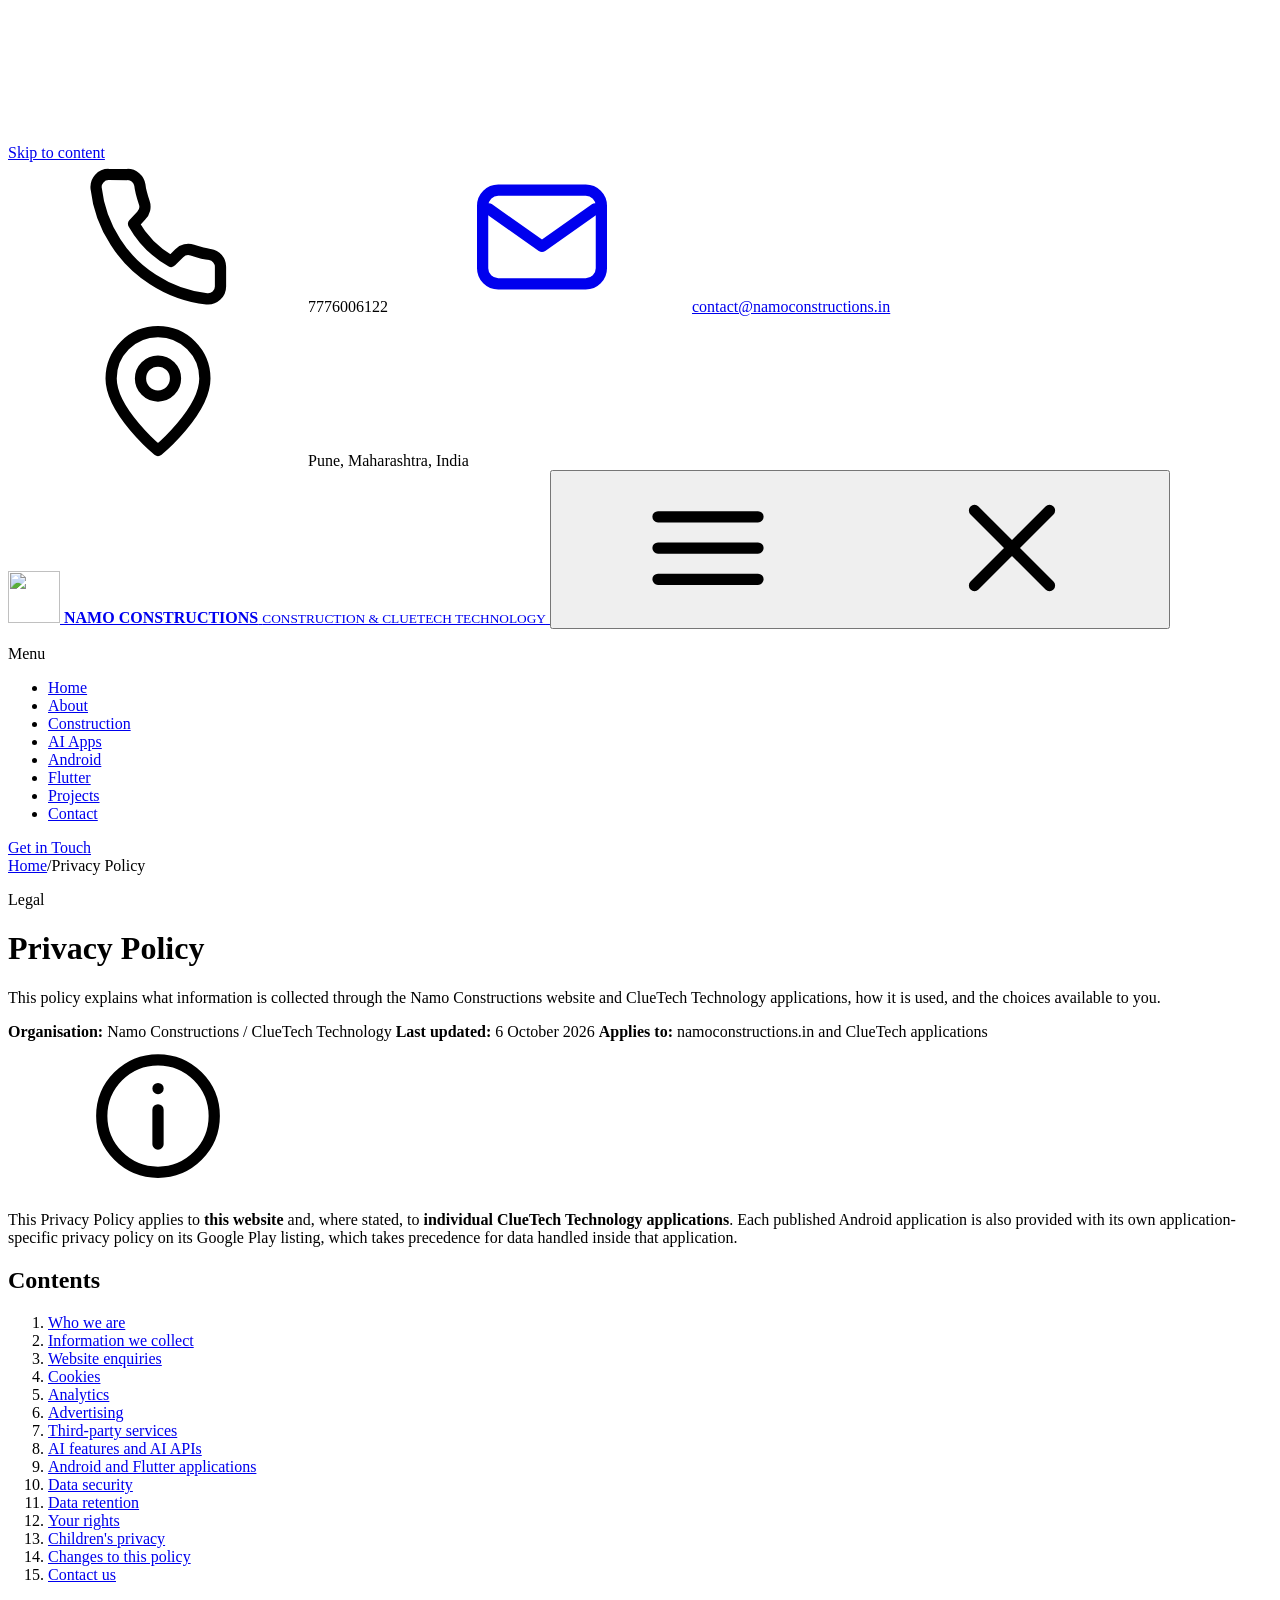
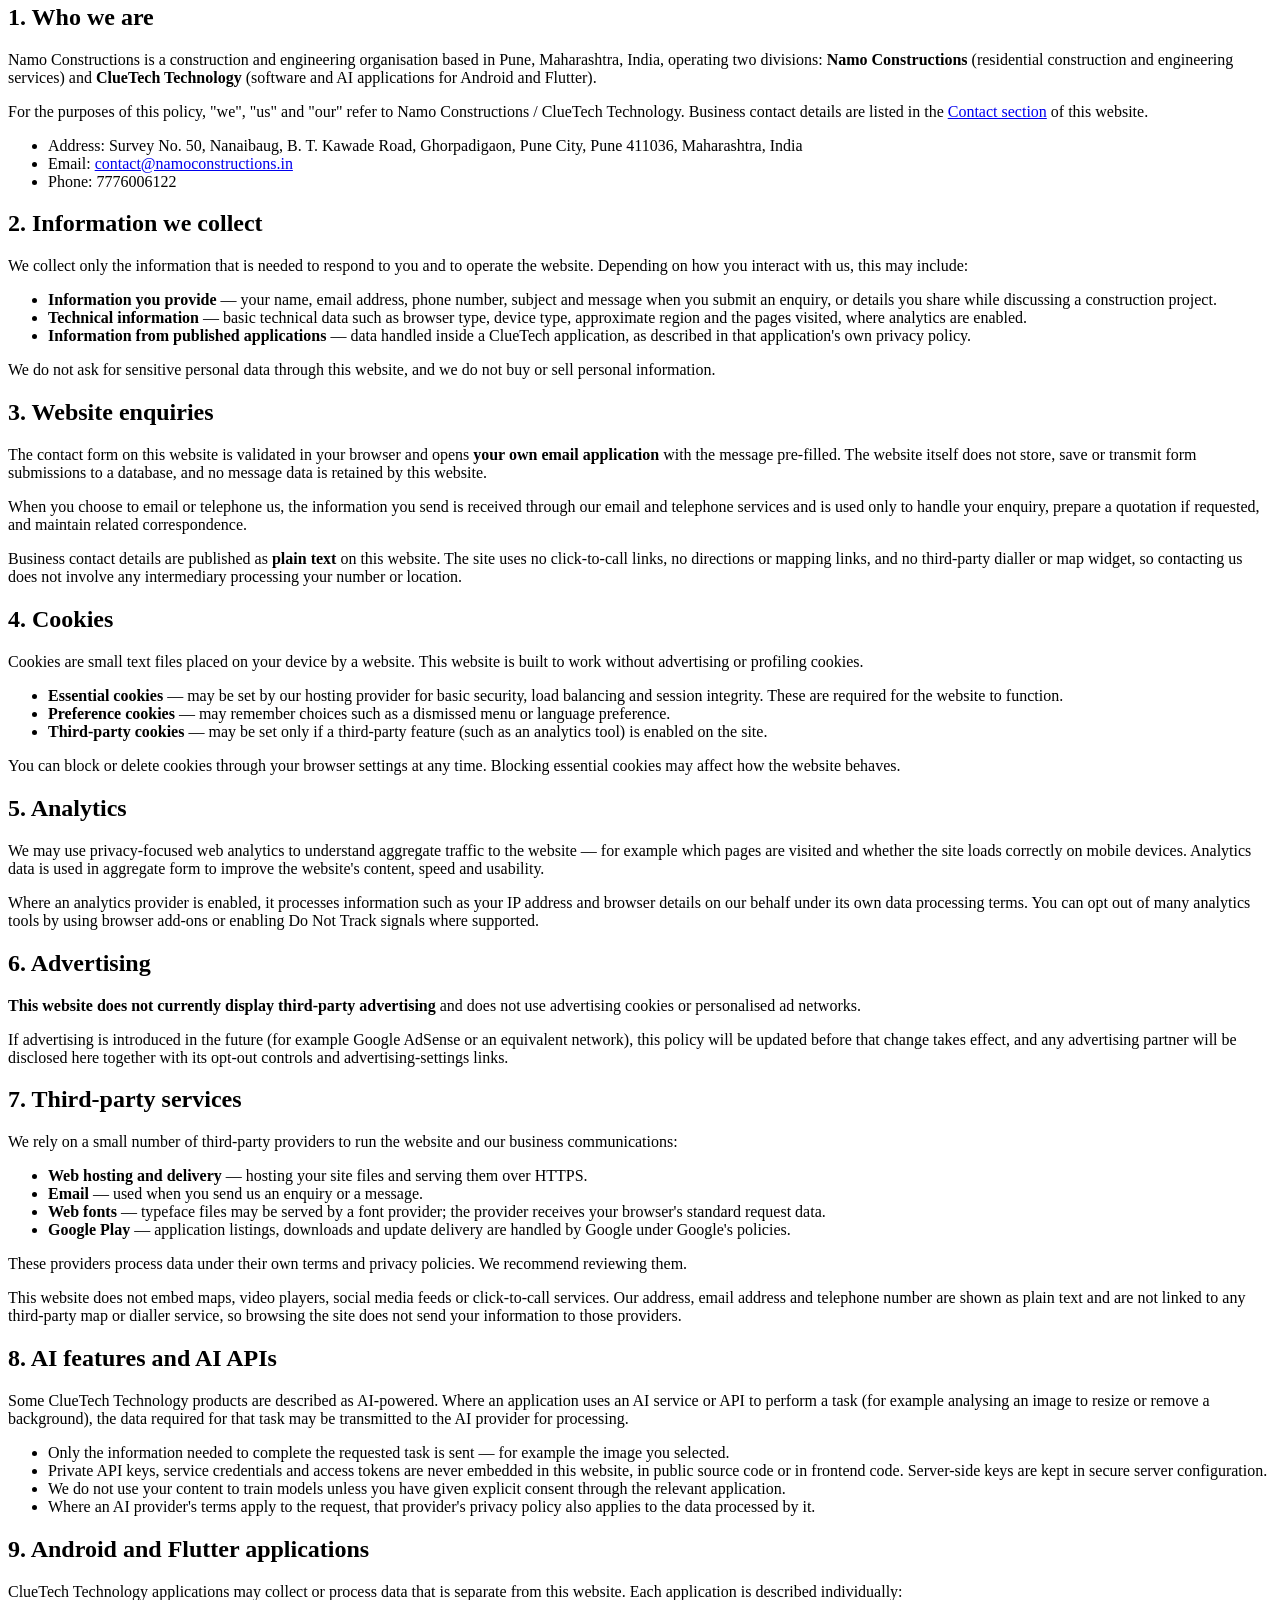
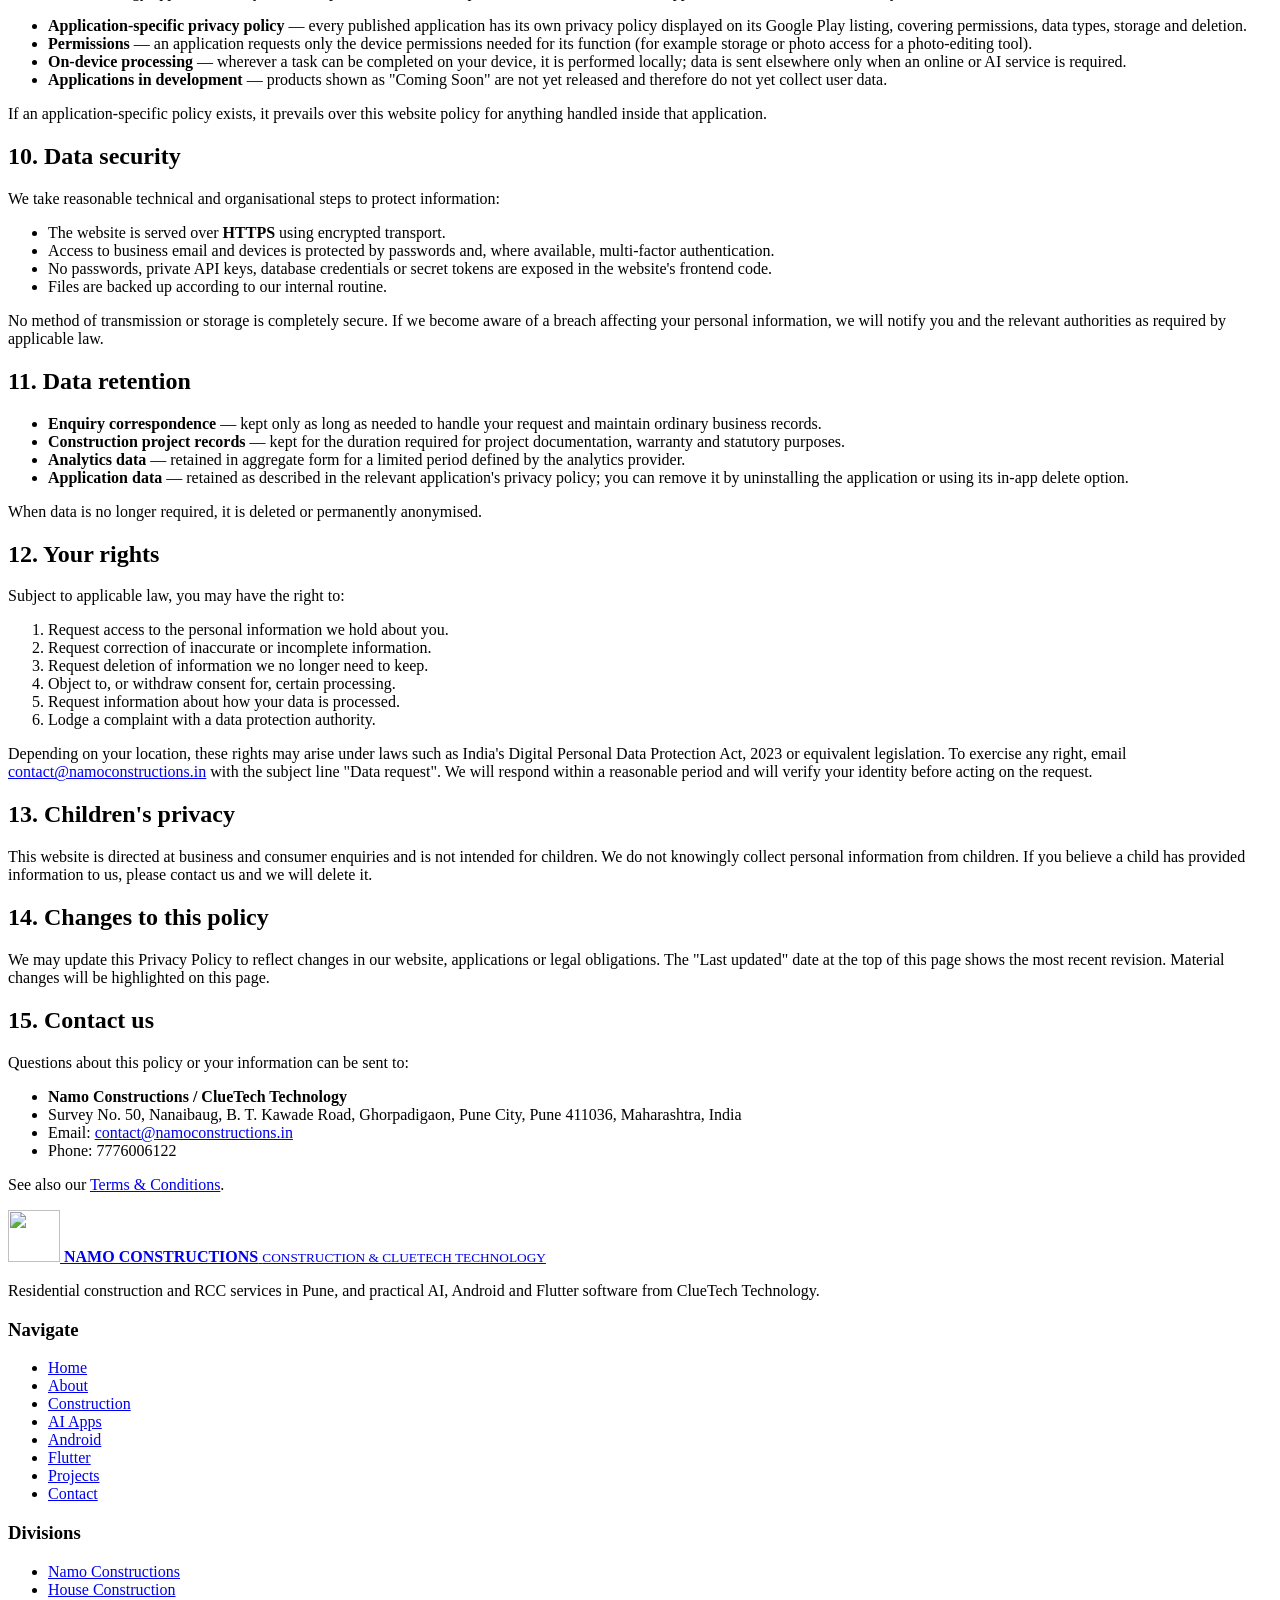
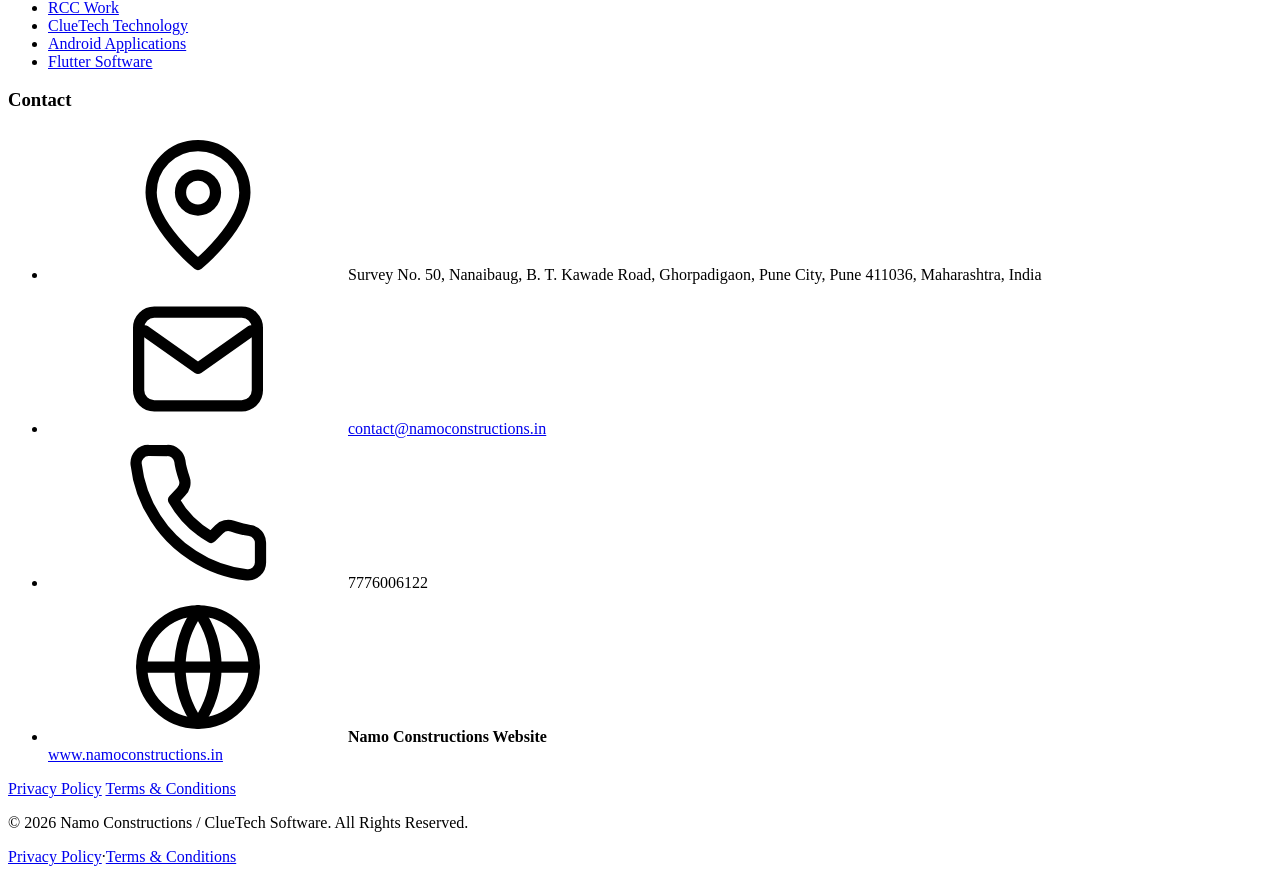
==== privacy.html @ c5b2255b "Add files via upload" ====
<!DOCTYPE html>
<html lang="en" class="no-js">
<head>
<meta charset="utf-8">
<meta name="viewport" content="width=device-width, initial-scale=1">

<!-- EDIT: replace the domain below with your live domain -->
<title>Privacy Policy | Namo Constructions &amp; ClueTech Technology</title>
<meta name="description" content="Privacy Policy for Namo Constructions and ClueTech Technology: how website enquiries, cookies, analytics, third party services, AI APIs and Android application data are handled.">
<meta name="robots" content="index, follow">
<meta name="theme-color" content="#0A1A33">
<link rel="canonical" href="https://www.namoconstructions.in/privacy.html">

<meta property="og:type" content="website">
<meta property="og:site_name" content="Namo Constructions">
<meta property="og:title" content="Privacy Policy | Namo Constructions">
<meta property="og:description" content="How Namo Constructions and ClueTech Technology handle website enquiries, cookies, analytics, third party services and application data.">
<meta property="og:url" content="https://www.namoconstructions.in/privacy.html">
<meta property="og:image" content="https://www.namoconstructions.in/assets/images/og-image.jpg">
<meta property="og:locale" content="en_IN">
<meta name="twitter:card" content="summary_large_image">

<link rel="icon" href="favicon.svg" type="image/svg+xml">
<link rel="alternate icon" href="favicon.ico" sizes="32x32">
<link rel="apple-touch-icon" href="assets/images/apple-touch-icon.png">
<link rel="preconnect" href="https://fonts.googleapis.com">
<link rel="preconnect" href="https://fonts.gstatic.com" crossorigin>
<link rel="stylesheet" href="https://fonts.googleapis.com/css2?family=Sora:wght@600;700&amp;family=Inter:wght@400;500;600;700&amp;display=swap">
<link rel="stylesheet" href="assets/css/style.css">
<script>document.documentElement.classList.remove('no-js');document.documentElement.classList.add('js');</script>
</head>

<body>
<a class="skip-link" href="#main">Skip to content</a>

<!-- icon sprite (must come before the header so every <use> reference resolves) -->
<svg class="sprite" aria-hidden="true" focusable="false" xmlns="http://www.w3.org/2000/svg">
  <symbol id="i-menu" viewBox="0 0 24 24" fill="none" stroke="currentColor" stroke-width="1.8" stroke-linecap="round"><path d="M4 7h16M4 12h16M4 17h16"/></symbol>
  <symbol id="i-x" viewBox="0 0 24 24" fill="none" stroke="currentColor" stroke-width="1.8" stroke-linecap="round"><path d="M6 6l12 12M18 6L6 18"/></symbol>
  <symbol id="i-phone" viewBox="0 0 24 24" fill="none" stroke="currentColor" stroke-width="1.8" stroke-linecap="round" stroke-linejoin="round"><path d="M22 16.9v3a2 2 0 0 1-2.2 2 19.8 19.8 0 0 1-8.6-3.1 19.5 19.5 0 0 1-6-6A19.8 19.8 0 0 1 2.1 4.2 2 2 0 0 1 4.1 2h3a2 2 0 0 1 2 1.7c.1 1 .4 1.9.7 2.8a2 2 0 0 1-.5 2.1L8.1 9.9a16 16 0 0 0 6 6l1.3-1.3a2 2 0 0 1 2.1-.5c.9.3 1.8.6 2.8.7a2 2 0 0 1 1.7 2z"/></symbol>
  <symbol id="i-mail" viewBox="0 0 24 24" fill="none" stroke="currentColor" stroke-width="1.8" stroke-linecap="round" stroke-linejoin="round"><rect x="2.5" y="4.5" width="19" height="15" rx="2.5"/><path d="M3.5 7.5l8.5 6 8.5-6"/></symbol>
  <symbol id="i-pin" viewBox="0 0 24 24" fill="none" stroke="currentColor" stroke-width="1.8" stroke-linecap="round" stroke-linejoin="round"><path d="M12 21.5s7.5-6.2 7.5-11.5a7.5 7.5 0 1 0-15 0c0 5.3 7.5 11.5 7.5 11.5z"/><circle cx="12" cy="10" r="2.8"/></symbol>
  <symbol id="i-building" viewBox="0 0 24 24" fill="none" stroke="currentColor" stroke-width="1.8" stroke-linecap="round" stroke-linejoin="round"><rect x="5" y="3" width="14" height="18" rx="2"/><path d="M9 7.5h2M13 7.5h2M9 11.5h2M13 11.5h2M9 15.5h2M13 15.5h2"/><path d="M10 21v-3.5h4V21"/></symbol>
  <symbol id="i-lock" viewBox="0 0 24 24" fill="none" stroke="currentColor" stroke-width="1.8" stroke-linecap="round" stroke-linejoin="round"><rect x="4.5" y="10" width="15" height="10.5" rx="2.5"/><path d="M8 10V7a4 4 0 0 1 8 0v3"/><path d="M12 14v3"/></symbol>
  <symbol id="i-info" viewBox="0 0 24 24" fill="none" stroke="currentColor" stroke-width="1.8" stroke-linecap="round" stroke-linejoin="round"><circle cx="12" cy="12" r="9"/><path d="M12 11v5.5M12 7.6h.01"/></symbol>
  <symbol id="i-file" viewBox="0 0 24 24" fill="none" stroke="currentColor" stroke-width="1.8" stroke-linecap="round" stroke-linejoin="round"><path d="M14 3H7.5A2.5 2.5 0 0 0 5 5.5v13A2.5 2.5 0 0 0 7.5 21h9a2.5 2.5 0 0 0 2.5-2.5V8l-5-5z"/><path d="M14 3v5h5"/></symbol>
  <symbol id="i-globe" viewBox="0 0 24 24" fill="none" stroke="currentColor" stroke-width="1.8" stroke-linecap="round" stroke-linejoin="round"><circle cx="12" cy="12" r="9"/><path d="M3 12h18"/><path d="M12 3a15.5 15.5 0 0 1 0 18M12 3a15.5 15.5 0 0 0 0 18"/></symbol>
</svg>

<!-- ===================== HEADER ===================== -->
<header class="site-header" id="siteHeader">
  <div class="topbar">
    <div class="container topbar__inner">
      <div class="topbar__group">
        <span class="topbar__item"><svg class="icon icon--xs" aria-hidden="true"><use href="#i-phone"></use></svg>7776006122</span>
        <a class="topbar__item topbar__item--mail" href="mailto:contact@namoconstructions.in"><svg class="icon icon--xs" aria-hidden="true"><use href="#i-mail"></use></svg>contact@namoconstructions.in</a>
      </div>
      <div class="topbar__group">
        <span class="topbar__item"><svg class="icon icon--xs" aria-hidden="true"><use href="#i-pin"></use></svg>Pune, Maharashtra, India</span>
      </div>
    </div>
  </div>

  <div class="navbar">
    <div class="container navbar__inner">
      <a class="brand" href="index.html" aria-label="Namo Constructions — home">
        <img class="brand__mark" src="assets/images/logo.png" alt="" width="52" height="52" decoding="async">
        <span class="brand__text">
          <strong>NAMO CONSTRUCTIONS</strong>
          <small>CONSTRUCTION &amp; CLUETECH TECHNOLOGY</small>
        </span>
      </a>

      <button class="nav-toggle" id="navToggle" type="button" aria-expanded="false" aria-controls="primaryNav" aria-label="Open navigation menu">
        <svg class="icon nav-toggle__open" aria-hidden="true"><use href="#i-menu"></use></svg>
        <svg class="icon nav-toggle__close" aria-hidden="true"><use href="#i-x"></use></svg>
      </button>

      <nav class="nav" id="primaryNav" aria-label="Primary navigation">
        <p class="nav__heading">Menu</p>
        <ul class="nav__list">
          <li><a class="nav__link" href="index.html#home">Home</a></li>
          <li><a class="nav__link" href="index.html#about">About</a></li>
          <li><a class="nav__link" href="index.html#construction">Construction</a></li>
          <li><a class="nav__link" href="index.html#ai-apps">AI Apps</a></li>
          <li><a class="nav__link" href="index.html#android">Android</a></li>
          <li><a class="nav__link" href="index.html#flutter">Flutter</a></li>
          <li><a class="nav__link" href="index.html#projects">Projects</a></li>
          <li><a class="nav__link" href="index.html#contact">Contact</a></li>
        </ul>
        <a class="btn btn--primary btn--sm nav__cta" href="index.html#contact">Get in Touch</a>
      </nav>
    </div>
  </div>
</header>
<div class="nav-overlay" id="navOverlay" aria-hidden="true"></div>

<main id="main">
  <div class="page-hero">
    <div class="container">
      <nav class="breadcrumb" aria-label="Breadcrumb">
        <a href="index.html">Home</a><span aria-hidden="true">/</span><span>Privacy Policy</span>
      </nav>
      <p class="eyebrow">Legal</p>
      <h1>Privacy Policy</h1>
      <p>This policy explains what information is collected through the Namo Constructions website and ClueTech Technology applications, how it is used, and the choices available to you.</p>
    </div>
  </div>

  <article class="doc">
    <div class="container doc__inner">
      <div class="doc__meta">
        <span><strong>Organisation:</strong> Namo Constructions / ClueTech Technology</span>
        <span><strong>Last updated:</strong> 6 October 2026</span>
        <span><strong>Applies to:</strong> namoconstructions.in and ClueTech applications</span>
      </div>

      <div class="doc__callout">
        <svg class="icon" aria-hidden="true"><use href="#i-info"></use></svg>
        <p>This Privacy Policy applies to <strong>this website</strong> and, where stated, to <strong>individual ClueTech Technology applications</strong>. Each published Android application is also provided with its own application-specific privacy policy on its Google Play listing, which takes precedence for data handled inside that application.</p>
      </div>

      <nav class="doc__toc" aria-label="Contents">
        <h2>Contents</h2>
        <ol>
          <li><a href="#who">Who we are</a></li>
          <li><a href="#collect">Information we collect</a></li>
          <li><a href="#enquiries">Website enquiries</a></li>
          <li><a href="#cookies">Cookies</a></li>
          <li><a href="#analytics">Analytics</a></li>
          <li><a href="#advertising">Advertising</a></li>
          <li><a href="#third-party">Third-party services</a></li>
          <li><a href="#ai">AI features and AI APIs</a></li>
          <li><a href="#apps">Android and Flutter applications</a></li>
          <li><a href="#security">Data security</a></li>
          <li><a href="#retention">Data retention</a></li>
          <li><a href="#rights">Your rights</a></li>
          <li><a href="#children">Children's privacy</a></li>
          <li><a href="#changes">Changes to this policy</a></li>
          <li><a href="#contact-us">Contact us</a></li>
        </ol>
      </nav>

      <h2 id="who">1. Who we are</h2>
      <p>Namo Constructions is a construction and engineering organisation based in Pune, Maharashtra, India, operating two divisions: <strong>Namo Constructions</strong> (residential construction and engineering services) and <strong>ClueTech Technology</strong> (software and AI applications for Android and Flutter).</p>
      <p>For the purposes of this policy, "we", "us" and "our" refer to Namo Constructions / ClueTech Technology. Business contact details are listed in the <a href="index.html#contact">Contact section</a> of this website.</p>
      <ul>
        <li>Address: Survey No. 50, Nanaibaug, B. T. Kawade Road, Ghorpadigaon, Pune City, Pune 411036, Maharashtra, India</li>
        <li>Email: <a href="mailto:contact@namoconstructions.in">contact@namoconstructions.in</a></li>
        <li>Phone: 7776006122</li>
      </ul>

      <h2 id="collect">2. Information we collect</h2>
      <p>We collect only the information that is needed to respond to you and to operate the website. Depending on how you interact with us, this may include:</p>
      <ul>
        <li><strong>Information you provide</strong> — your name, email address, phone number, subject and message when you submit an enquiry, or details you share while discussing a construction project.</li>
        <li><strong>Technical information</strong> — basic technical data such as browser type, device type, approximate region and the pages visited, where analytics are enabled.</li>
        <li><strong>Information from published applications</strong> — data handled inside a ClueTech application, as described in that application's own privacy policy.</li>
      </ul>
      <p>We do not ask for sensitive personal data through this website, and we do not buy or sell personal information.</p>

      <h2 id="enquiries">3. Website enquiries</h2>
      <p>The contact form on this website is validated in your browser and opens <strong>your own email application</strong> with the message pre-filled. The website itself does not store, save or transmit form submissions to a database, and no message data is retained by this website.</p>
      <p>When you choose to email or telephone us, the information you send is received through our email and telephone services and is used only to handle your enquiry, prepare a quotation if requested, and maintain related correspondence.</p>
      <p>Business contact details are published as <strong>plain text</strong> on this website. The site uses no click-to-call links, no directions or mapping links, and no third-party dialler or map widget, so contacting us does not involve any intermediary processing your number or location.</p>

      <h2 id="cookies">4. Cookies</h2>
      <p>Cookies are small text files placed on your device by a website. This website is built to work without advertising or profiling cookies.</p>
      <ul>
        <li><strong>Essential cookies</strong> — may be set by our hosting provider for basic security, load balancing and session integrity. These are required for the website to function.</li>
        <li><strong>Preference cookies</strong> — may remember choices such as a dismissed menu or language preference.</li>
        <li><strong>Third-party cookies</strong> — may be set only if a third-party feature (such as an analytics tool) is enabled on the site.</li>
      </ul>
      <p>You can block or delete cookies through your browser settings at any time. Blocking essential cookies may affect how the website behaves.</p>

      <h2 id="analytics">5. Analytics</h2>
      <p>We may use privacy-focused web analytics to understand aggregate traffic to the website — for example which pages are visited and whether the site loads correctly on mobile devices. Analytics data is used in aggregate form to improve the website's content, speed and usability.</p>
      <p>Where an analytics provider is enabled, it processes information such as your IP address and browser details on our behalf under its own data processing terms. You can opt out of many analytics tools by using browser add-ons or enabling Do Not Track signals where supported.</p>

      <h2 id="advertising">6. Advertising</h2>
      <p><strong>This website does not currently display third-party advertising</strong> and does not use advertising cookies or personalised ad networks.</p>
      <p>If advertising is introduced in the future (for example Google AdSense or an equivalent network), this policy will be updated before that change takes effect, and any advertising partner will be disclosed here together with its opt-out controls and advertising-settings links.</p>

      <h2 id="third-party">7. Third-party services</h2>
      <p>We rely on a small number of third-party providers to run the website and our business communications:</p>
      <ul>
        <li><strong>Web hosting and delivery</strong> — hosting your site files and serving them over HTTPS.</li>
        <li><strong>Email</strong> — used when you send us an enquiry or a message.</li>
        <li><strong>Web fonts</strong> — typeface files may be served by a font provider; the provider receives your browser's standard request data.</li>
        <li><strong>Google Play</strong> — application listings, downloads and update delivery are handled by Google under Google's policies.</li>
      </ul>
      <p>These providers process data under their own terms and privacy policies. We recommend reviewing them.</p>
      <p>This website does not embed maps, video players, social media feeds or click-to-call services. Our address, email address and telephone number are shown as plain text and are not linked to any third-party map or dialler service, so browsing the site does not send your information to those providers.</p>

      <h2 id="ai">8. AI features and AI APIs</h2>
      <p>Some ClueTech Technology products are described as AI-powered. Where an application uses an AI service or API to perform a task (for example analysing an image to resize or remove a background), the data required for that task may be transmitted to the AI provider for processing.</p>
      <ul>
        <li>Only the information needed to complete the requested task is sent — for example the image you selected.</li>
        <li>Private API keys, service credentials and access tokens are never embedded in this website, in public source code or in frontend code. Server-side keys are kept in secure server configuration.</li>
        <li>We do not use your content to train models unless you have given explicit consent through the relevant application.</li>
        <li>Where an AI provider's terms apply to the request, that provider's privacy policy also applies to the data processed by it.</li>
      </ul>

      <h2 id="apps">9. Android and Flutter applications</h2>
      <p>ClueTech Technology applications may collect or process data that is separate from this website. Each application is described individually:</p>
      <ul>
        <li><strong>Application-specific privacy policy</strong> — every published application has its own privacy policy displayed on its Google Play listing, covering permissions, data types, storage and deletion.</li>
        <li><strong>Permissions</strong> — an application requests only the device permissions needed for its function (for example storage or photo access for a photo-editing tool).</li>
        <li><strong>On-device processing</strong> — wherever a task can be completed on your device, it is performed locally; data is sent elsewhere only when an online or AI service is required.</li>
        <li><strong>Applications in development</strong> — products shown as "Coming Soon" are not yet released and therefore do not yet collect user data.</li>
      </ul>
      <p>If an application-specific policy exists, it prevails over this website policy for anything handled inside that application.</p>

      <h2 id="security">10. Data security</h2>
      <p>We take reasonable technical and organisational steps to protect information:</p>
      <ul>
        <li>The website is served over <strong>HTTPS</strong> using encrypted transport.</li>
        <li>Access to business email and devices is protected by passwords and, where available, multi-factor authentication.</li>
        <li>No passwords, private API keys, database credentials or secret tokens are exposed in the website's frontend code.</li>
        <li>Files are backed up according to our internal routine.</li>
      </ul>
      <p>No method of transmission or storage is completely secure. If we become aware of a breach affecting your personal information, we will notify you and the relevant authorities as required by applicable law.</p>

      <h2 id="retention">11. Data retention</h2>
      <ul>
        <li><strong>Enquiry correspondence</strong> — kept only as long as needed to handle your request and maintain ordinary business records.</li>
        <li><strong>Construction project records</strong> — kept for the duration required for project documentation, warranty and statutory purposes.</li>
        <li><strong>Analytics data</strong> — retained in aggregate form for a limited period defined by the analytics provider.</li>
        <li><strong>Application data</strong> — retained as described in the relevant application's privacy policy; you can remove it by uninstalling the application or using its in-app delete option.</li>
      </ul>
      <p>When data is no longer required, it is deleted or permanently anonymised.</p>

      <h2 id="rights">12. Your rights</h2>
      <p>Subject to applicable law, you may have the right to:</p>
      <ol>
        <li>Request access to the personal information we hold about you.</li>
        <li>Request correction of inaccurate or incomplete information.</li>
        <li>Request deletion of information we no longer need to keep.</li>
        <li>Object to, or withdraw consent for, certain processing.</li>
        <li>Request information about how your data is processed.</li>
        <li>Lodge a complaint with a data protection authority.</li>
      </ol>
      <p>Depending on your location, these rights may arise under laws such as India's Digital Personal Data Protection Act, 2023 or equivalent legislation. To exercise any right, email <a href="mailto:contact@namoconstructions.in">contact@namoconstructions.in</a> with the subject line "Data request". We will respond within a reasonable period and will verify your identity before acting on the request.</p>

      <h2 id="children">13. Children's privacy</h2>
      <p>This website is directed at business and consumer enquiries and is not intended for children. We do not knowingly collect personal information from children. If you believe a child has provided information to us, please contact us and we will delete it.</p>

      <h2 id="changes">14. Changes to this policy</h2>
      <p>We may update this Privacy Policy to reflect changes in our website, applications or legal obligations. The "Last updated" date at the top of this page shows the most recent revision. Material changes will be highlighted on this page.</p>

      <h2 id="contact-us">15. Contact us</h2>
      <p>Questions about this policy or your information can be sent to:</p>
      <ul>
        <li><strong>Namo Constructions / ClueTech Technology</strong></li>
        <li>Survey No. 50, Nanaibaug, B. T. Kawade Road, Ghorpadigaon, Pune City, Pune 411036, Maharashtra, India</li>
        <li>Email: <a href="mailto:contact@namoconstructions.in">contact@namoconstructions.in</a></li>
        <li>Phone: 7776006122</li>
      </ul>
      <p>See also our <a href="terms.html">Terms &amp; Conditions</a>.</p>
    </div>
  </article>
</main>

<!-- ===================== FOOTER ===================== -->
<footer class="site-footer">
  <div class="container footer-grid">
    <div class="footer-col footer-col--brand">
      <a class="brand brand--footer" href="index.html">
        <img class="brand__mark" src="assets/images/logo.png" alt="" width="52" height="52" decoding="async">
        <span class="brand__text">
          <strong>NAMO CONSTRUCTIONS</strong>
          <small>CONSTRUCTION &amp; CLUETECH TECHNOLOGY</small>
        </span>
      </a>
      <p>Residential construction and RCC services in Pune, and practical AI, Android and Flutter software from ClueTech Technology.</p>
    </div>

    <div class="footer-col">
      <h3>Navigate</h3>
      <ul class="footer-links">
        <li><a href="index.html#home">Home</a></li>
        <li><a href="index.html#about">About</a></li>
        <li><a href="index.html#construction">Construction</a></li>
        <li><a href="index.html#ai-apps">AI Apps</a></li>
        <li><a href="index.html#android">Android</a></li>
        <li><a href="index.html#flutter">Flutter</a></li>
        <li><a href="index.html#projects">Projects</a></li>
        <li><a href="index.html#contact">Contact</a></li>
      </ul>
    </div>

    <div class="footer-col">
      <h3>Divisions</h3>
      <ul class="footer-links">
        <li><a href="index.html#construction">Namo Constructions</a></li>
        <li><a href="index.html#construction">House Construction</a></li>
        <li><a href="index.html#construction">RCC Work</a></li>
        <li><a href="index.html#ai-apps">ClueTech Technology</a></li>
        <li><a href="index.html#android">Android Applications</a></li>
        <li><a href="index.html#flutter">Flutter Software</a></li>
      </ul>
    </div>

    <div class="footer-col">
      <h3>Contact</h3>
      <ul class="footer-contact">
        <li><svg class="icon icon--xs" aria-hidden="true"><use href="#i-pin"></use></svg><span>Survey No. 50, Nanaibaug, B. T. Kawade Road, Ghorpadigaon, Pune City, Pune 411036, Maharashtra, India</span></li>
        <li><svg class="icon icon--xs" aria-hidden="true"><use href="#i-mail"></use></svg><a href="mailto:contact@namoconstructions.in">contact@namoconstructions.in</a></li>
        <li><svg class="icon icon--xs" aria-hidden="true"><use href="#i-phone"></use></svg>7776006122</li>
        <li><svg class="icon icon--xs" aria-hidden="true"><use href="#i-globe"></use></svg><span><strong>Namo Constructions Website</strong><br><a href="https://www.namoconstructions.in/">www.namoconstructions.in</a></span></li>
      </ul>
      <div class="footer-legal">
        <a href="privacy.html">Privacy Policy</a>
        <a href="terms.html">Terms &amp; Conditions</a>
      </div>
    </div>
  </div>

  <div class="footer-bottom">
    <div class="container footer-bottom__inner">
      <p>© <span id="year">2026</span> Namo Constructions / ClueTech Software. All Rights Reserved.</p>
      <p class="footer-bottom__links"><a href="privacy.html">Privacy Policy</a><span aria-hidden="true">·</span><a href="terms.html">Terms &amp; Conditions</a></p>
    </div>
  </div>
</footer>

<script src="assets/js/main.js" defer></script>
</body>
</html>
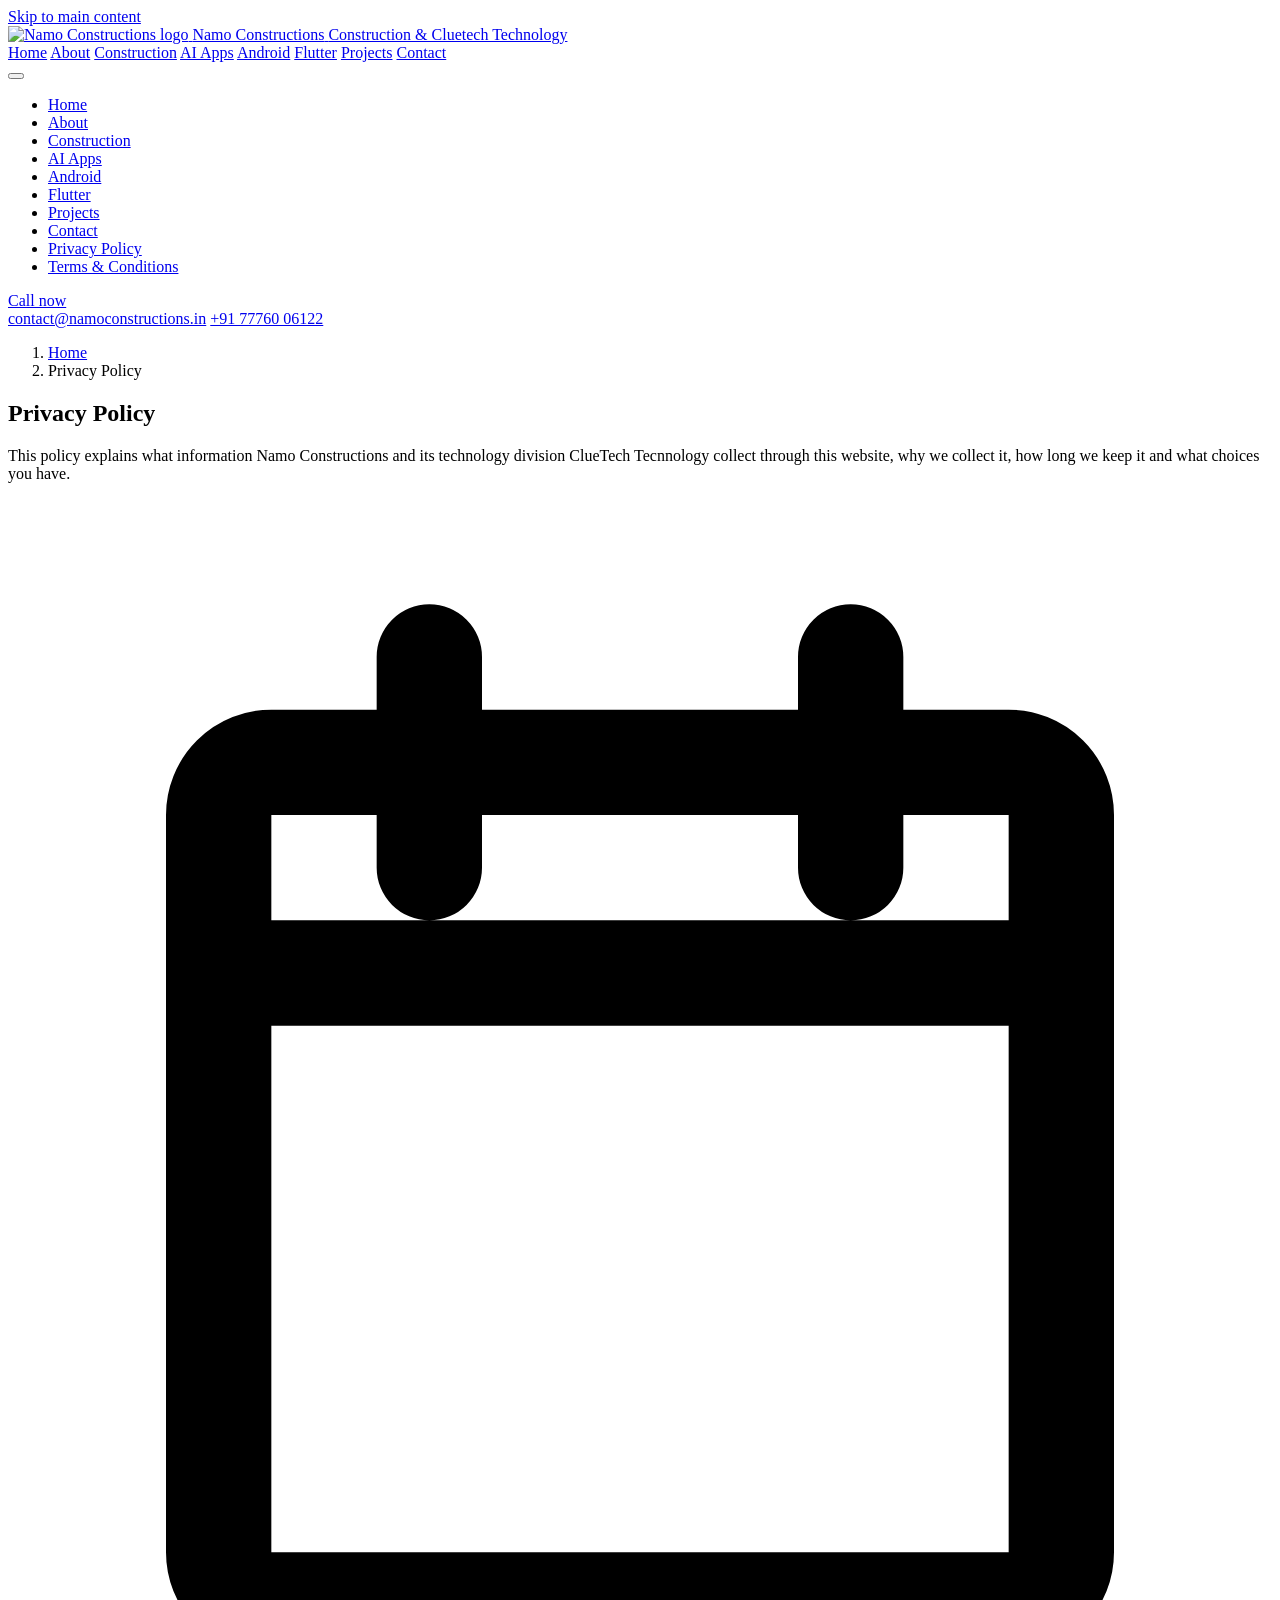
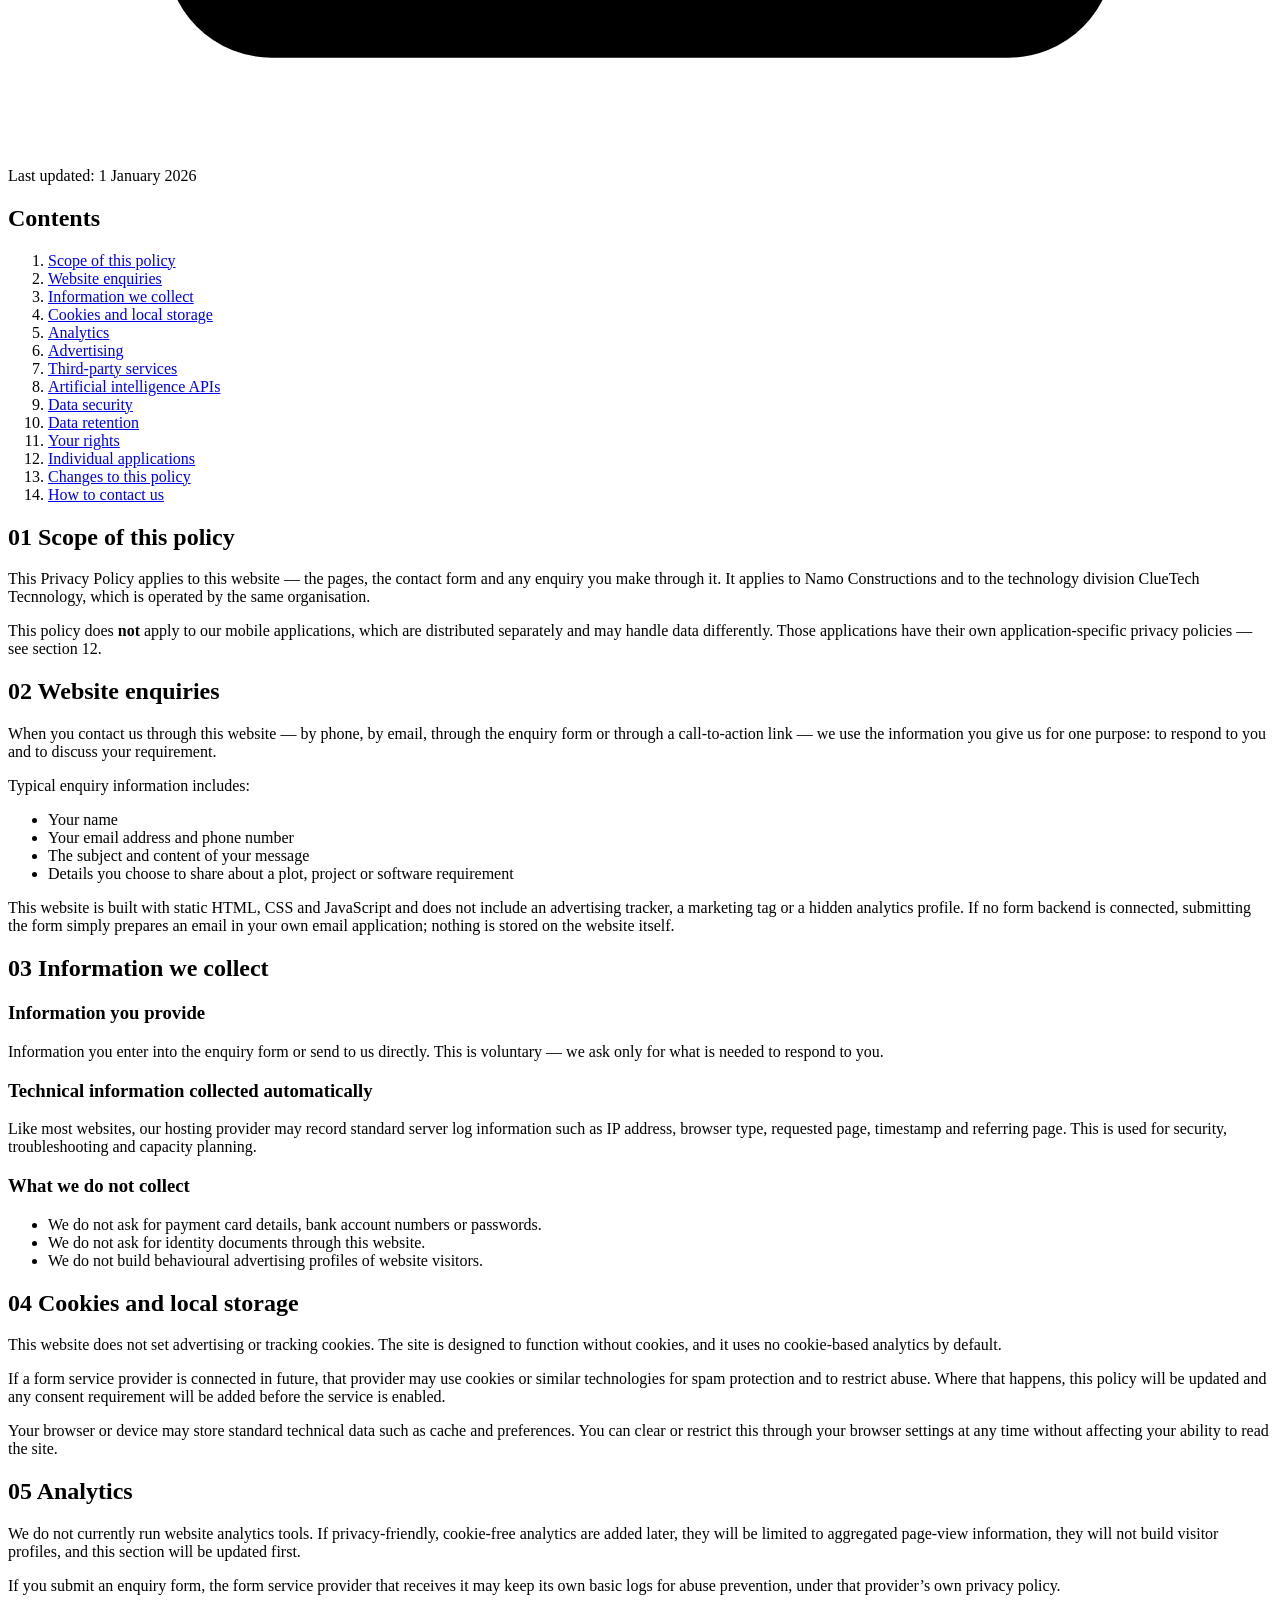
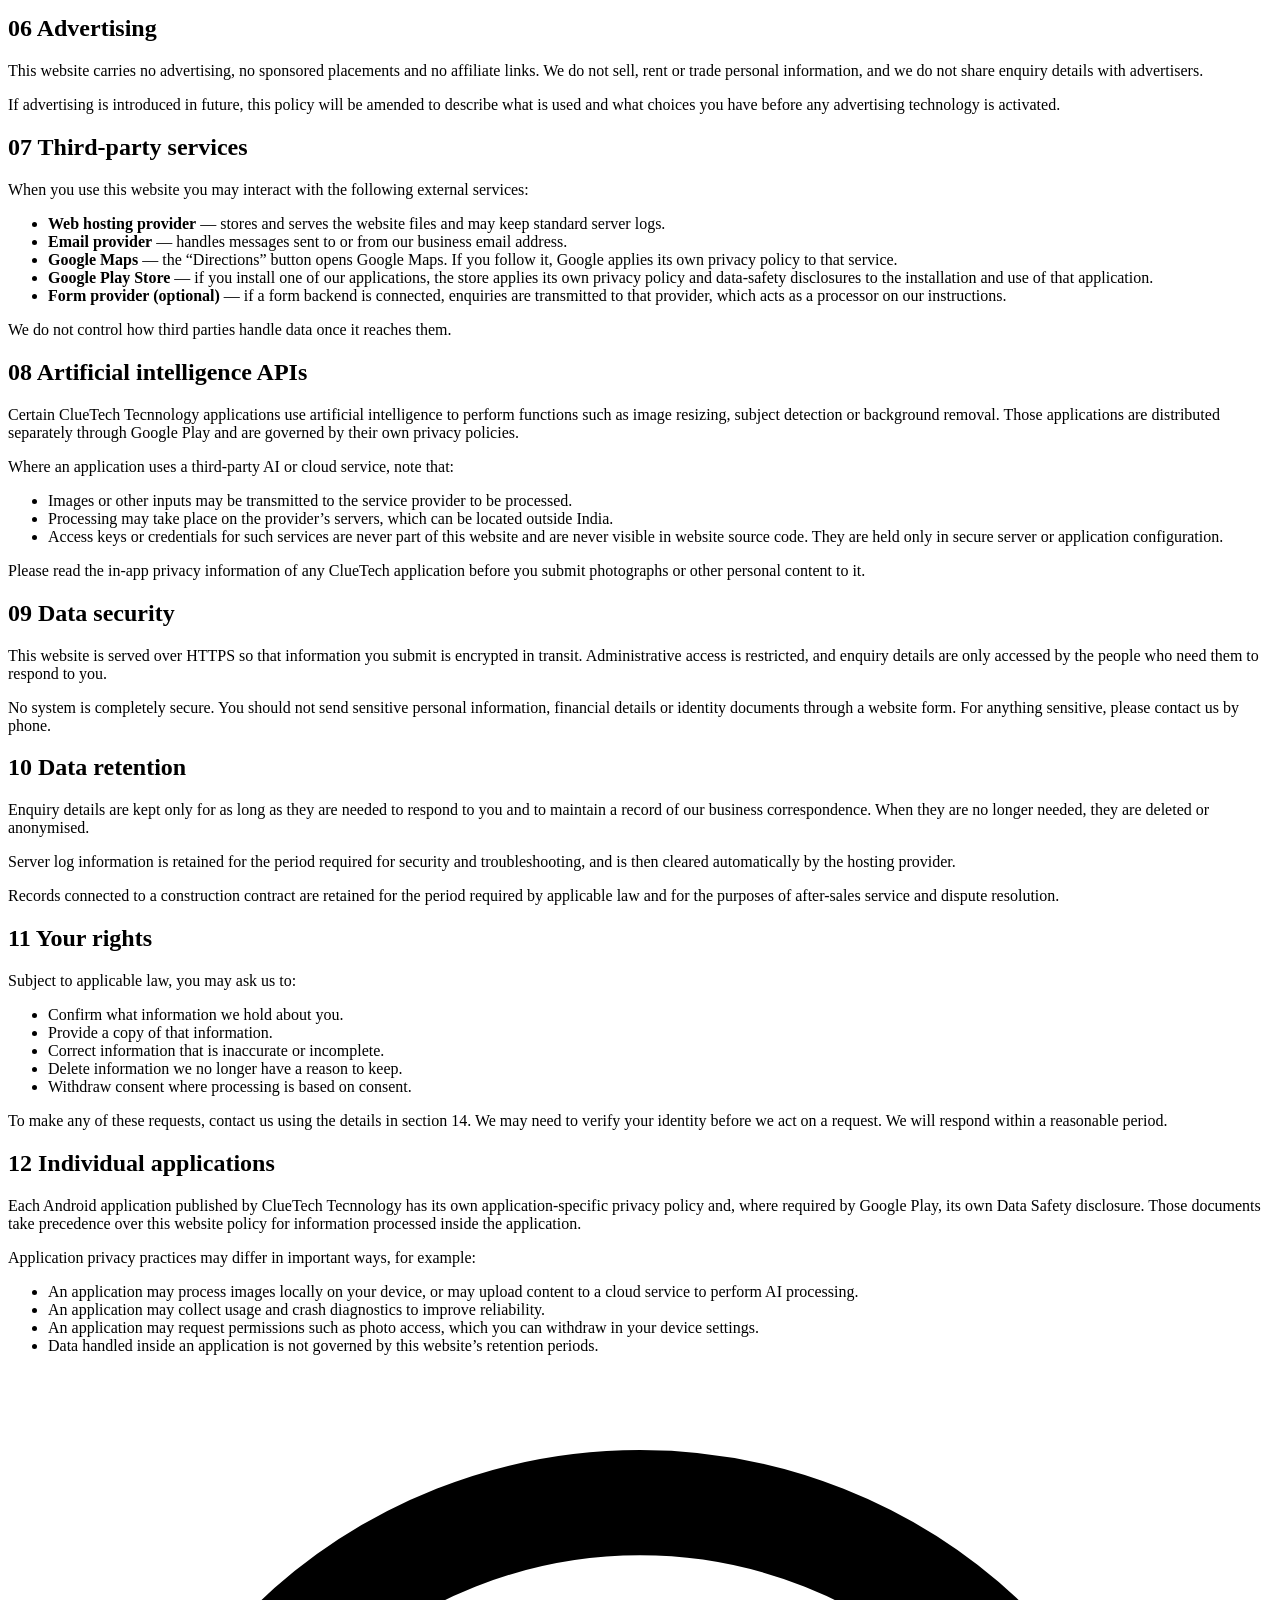
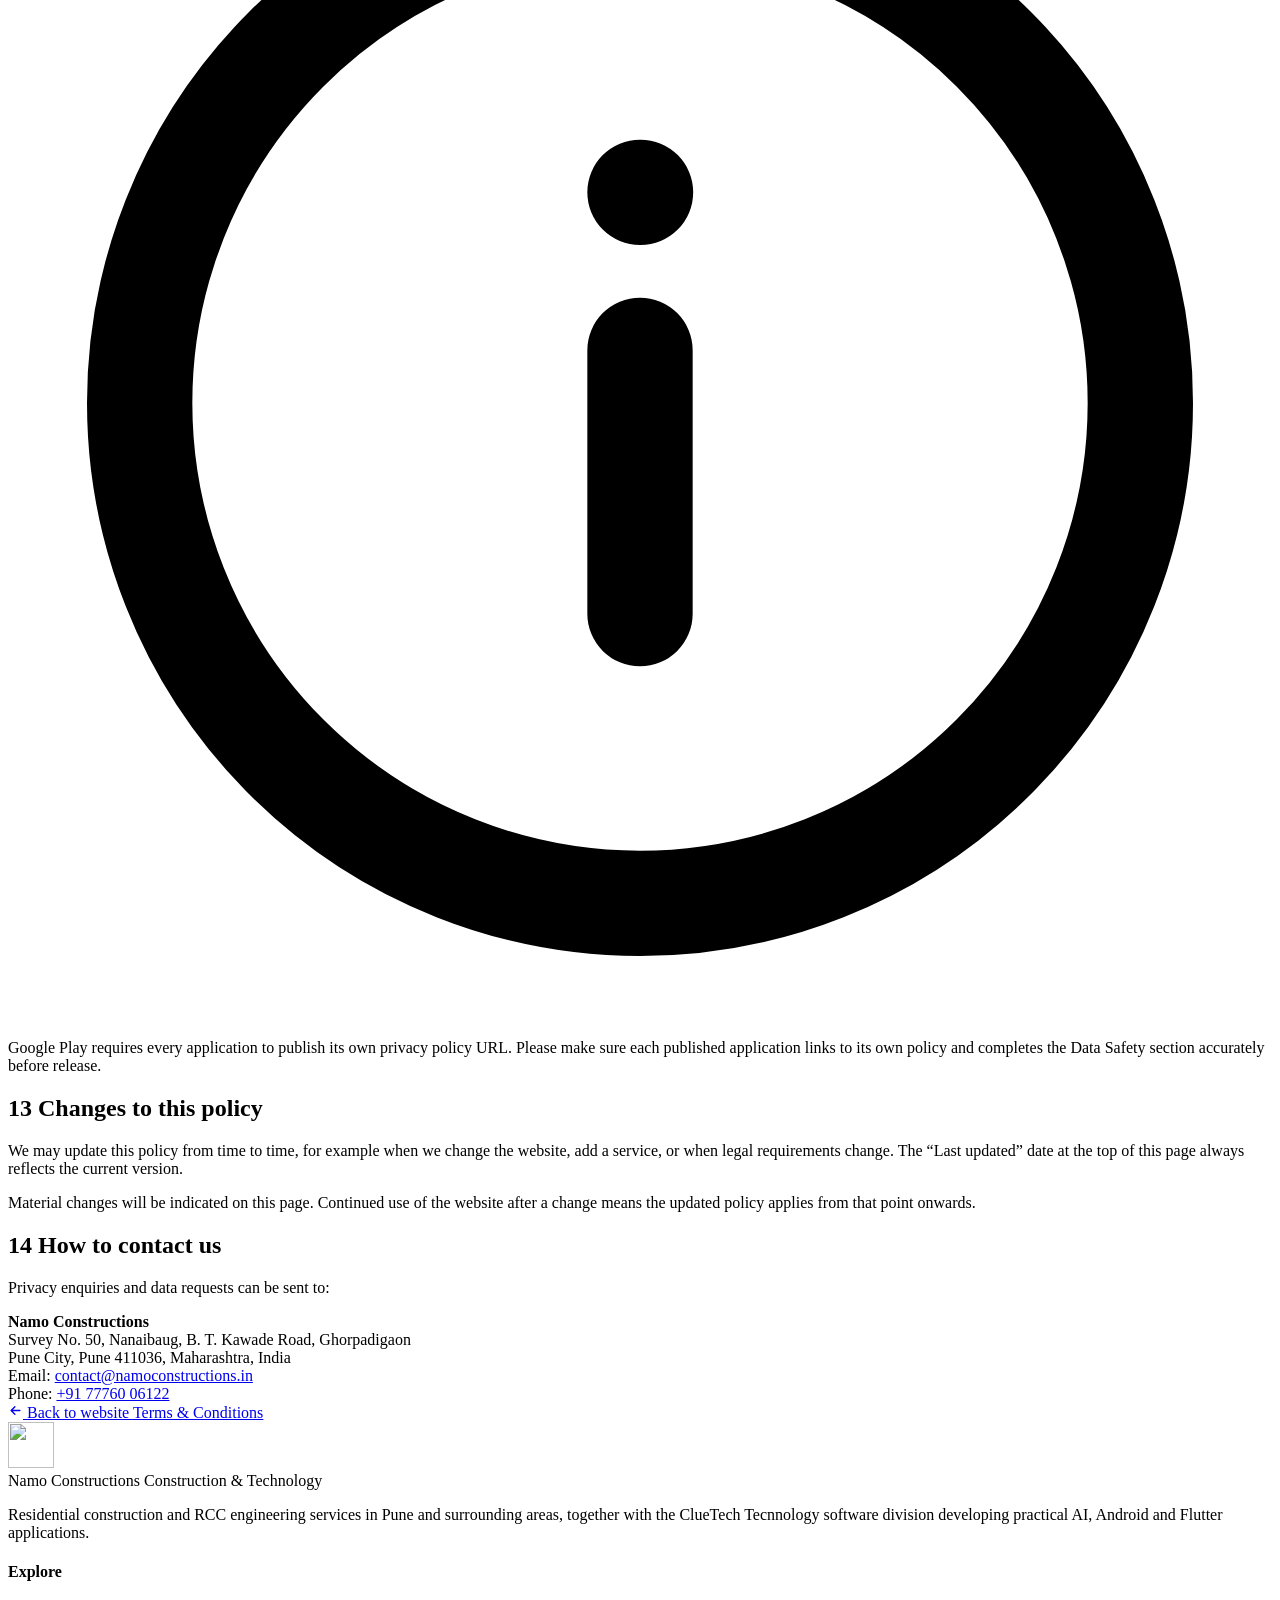
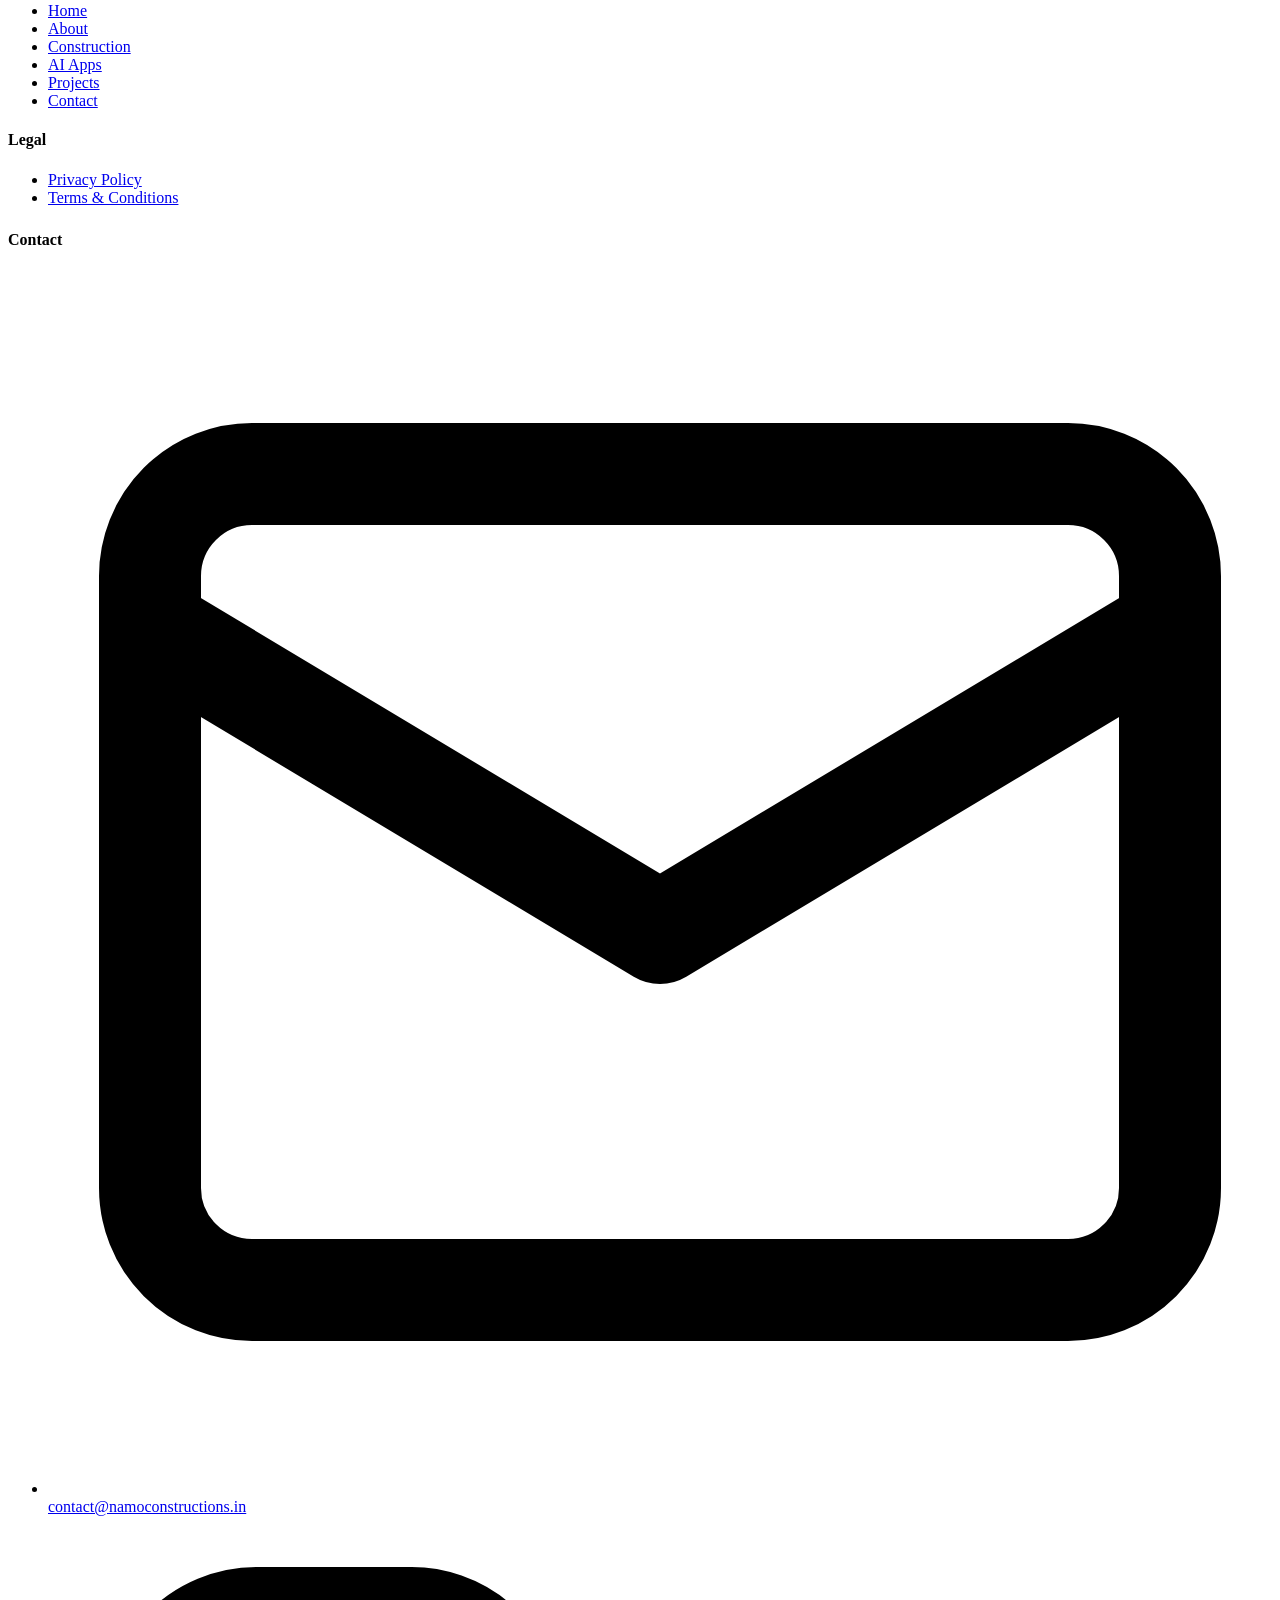
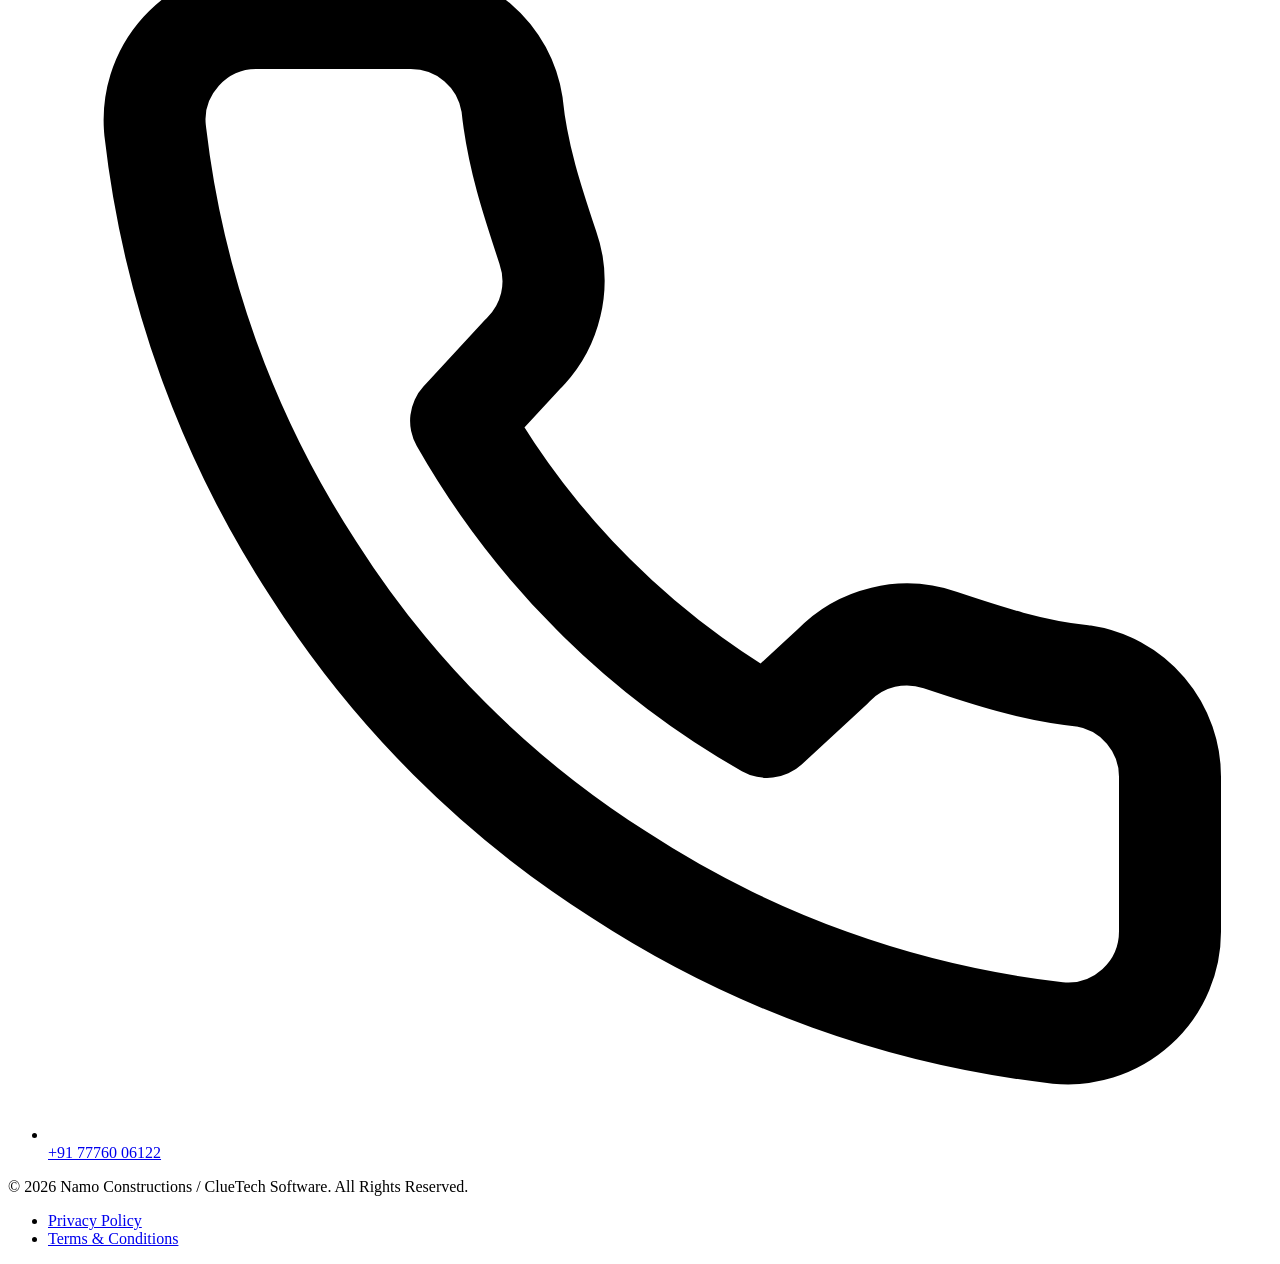
==== commit b6f2ccd3: "Add files via upload" ====
--- a/privacy.html
+++ b/privacy.html
@@ -1,329 +1,489 @@
 <!DOCTYPE html>
-<html lang="en" class="no-js">
+<html lang="en-IN">
 <head>
 <meta charset="utf-8">
-<meta name="viewport" content="width=device-width, initial-scale=1">
-
-<!-- EDIT: replace the domain below with your live domain -->
-<title>Privacy Policy | Namo Constructions &amp; ClueTech Technology</title>
-<meta name="description" content="Privacy Policy for Namo Constructions and ClueTech Technology: how website enquiries, cookies, analytics, third party services, AI APIs and Android application data are handled.">
-<meta name="robots" content="index, follow">
-<meta name="theme-color" content="#0A1A33">
+<meta name="viewport" content="width=device-width, initial-scale=1, viewport-fit=cover">
+
+<title>Privacy Policy | Namo Constructions &amp; ClueTech Tecnnology</title>
+<meta name="description" content="Privacy Policy for the Namo Constructions website: how we collect, use and protect personal data from enquiries, cookies, analytics and our mobile apps.">
+<meta name="keywords" content="Namo Constructions privacy policy, ClueTech Tecnnology privacy policy, data protection">
+<meta name="robots" content="index, follow, max-snippet:-1">
+<meta name="theme-color" content="#0c2044">
 <link rel="canonical" href="https://www.namoconstructions.in/privacy.html">
 
-<meta property="og:type" content="website">
+<!-- Social metadata: keep the same image and brand as the homepage -->
+<meta property="og:type" content="article">
 <meta property="og:site_name" content="Namo Constructions">
-<meta property="og:title" content="Privacy Policy | Namo Constructions">
-<meta property="og:description" content="How Namo Constructions and ClueTech Technology handle website enquiries, cookies, analytics, third party services and application data.">
+<meta property="og:locale" content="en_IN">
+<meta property="og:title" content="Privacy Policy | Namo Constructions &amp; ClueTech Tecnnology">
+<meta property="og:description" content="How Namo Constructions collects, uses, stores and protects information submitted through this website.">
 <meta property="og:url" content="https://www.namoconstructions.in/privacy.html">
-<meta property="og:image" content="https://www.namoconstructions.in/assets/images/og-image.jpg">
-<meta property="og:locale" content="en_IN">
+<meta property="og:image" content="https://www.namoconstructions.in/assets/img/og-image.png">
+<meta property="og:image:width" content="1200">
+<meta property="og:image:height" content="630">
 <meta name="twitter:card" content="summary_large_image">
-
-<link rel="icon" href="favicon.svg" type="image/svg+xml">
-<link rel="alternate icon" href="favicon.ico" sizes="32x32">
-<link rel="apple-touch-icon" href="assets/images/apple-touch-icon.png">
-<link rel="preconnect" href="https://fonts.googleapis.com">
-<link rel="preconnect" href="https://fonts.gstatic.com" crossorigin>
-<link rel="stylesheet" href="https://fonts.googleapis.com/css2?family=Sora:wght@600;700&amp;family=Inter:wght@400;500;600;700&amp;display=swap">
-<link rel="stylesheet" href="assets/css/style.css">
-<script>document.documentElement.classList.remove('no-js');document.documentElement.classList.add('js');</script>
+<meta name="twitter:title" content="Privacy Policy | Namo Constructions &amp; ClueTech Tecnnology">
+<meta name="twitter:description" content="How Namo Constructions collects, uses, stores and protects information submitted through this website.">
+<meta name="twitter:image" content="https://www.namoconstructions.in/assets/img/og-image.png">
+
+<link rel="icon" href="assets/img/favicon.svg" type="image/svg+xml">
+<link rel="icon" href="assets/img/favicon-32.png" sizes="32x32" type="image/png">
+<link rel="apple-touch-icon" href="assets/img/apple-touch-icon.png" sizes="180x180">
+<link rel="manifest" href="site.webmanifest">
+<link rel="stylesheet" href="assets/css/styles.css">
+<script>document.documentElement.className += " js";</script>
+
+<script type="application/ld+json">
+{
+  "@context": "https://schema.org",
+  "@type": "WebPage",
+  "@id": "https://www.namoconstructions.in/privacy.html#webpage",
+  "url": "https://www.namoconstructions.in/privacy.html",
+  "name": "Privacy Policy",
+  "isPartOf": { "@id": "https://www.namoconstructions.in/#website" },
+  "about": { "@id": "https://www.namoconstructions.in/#organization" },
+  "inLanguage": "en-IN"
+}
+</script>
 </head>
 
 <body>
-<a class="skip-link" href="#main">Skip to content</a>
-
-<!-- icon sprite (must come before the header so every <use> reference resolves) -->
-<svg class="sprite" aria-hidden="true" focusable="false" xmlns="http://www.w3.org/2000/svg">
-  <symbol id="i-menu" viewBox="0 0 24 24" fill="none" stroke="currentColor" stroke-width="1.8" stroke-linecap="round"><path d="M4 7h16M4 12h16M4 17h16"/></symbol>
-  <symbol id="i-x" viewBox="0 0 24 24" fill="none" stroke="currentColor" stroke-width="1.8" stroke-linecap="round"><path d="M6 6l12 12M18 6L6 18"/></symbol>
-  <symbol id="i-phone" viewBox="0 0 24 24" fill="none" stroke="currentColor" stroke-width="1.8" stroke-linecap="round" stroke-linejoin="round"><path d="M22 16.9v3a2 2 0 0 1-2.2 2 19.8 19.8 0 0 1-8.6-3.1 19.5 19.5 0 0 1-6-6A19.8 19.8 0 0 1 2.1 4.2 2 2 0 0 1 4.1 2h3a2 2 0 0 1 2 1.7c.1 1 .4 1.9.7 2.8a2 2 0 0 1-.5 2.1L8.1 9.9a16 16 0 0 0 6 6l1.3-1.3a2 2 0 0 1 2.1-.5c.9.3 1.8.6 2.8.7a2 2 0 0 1 1.7 2z"/></symbol>
-  <symbol id="i-mail" viewBox="0 0 24 24" fill="none" stroke="currentColor" stroke-width="1.8" stroke-linecap="round" stroke-linejoin="round"><rect x="2.5" y="4.5" width="19" height="15" rx="2.5"/><path d="M3.5 7.5l8.5 6 8.5-6"/></symbol>
-  <symbol id="i-pin" viewBox="0 0 24 24" fill="none" stroke="currentColor" stroke-width="1.8" stroke-linecap="round" stroke-linejoin="round"><path d="M12 21.5s7.5-6.2 7.5-11.5a7.5 7.5 0 1 0-15 0c0 5.3 7.5 11.5 7.5 11.5z"/><circle cx="12" cy="10" r="2.8"/></symbol>
-  <symbol id="i-building" viewBox="0 0 24 24" fill="none" stroke="currentColor" stroke-width="1.8" stroke-linecap="round" stroke-linejoin="round"><rect x="5" y="3" width="14" height="18" rx="2"/><path d="M9 7.5h2M13 7.5h2M9 11.5h2M13 11.5h2M9 15.5h2M13 15.5h2"/><path d="M10 21v-3.5h4V21"/></symbol>
-  <symbol id="i-lock" viewBox="0 0 24 24" fill="none" stroke="currentColor" stroke-width="1.8" stroke-linecap="round" stroke-linejoin="round"><rect x="4.5" y="10" width="15" height="10.5" rx="2.5"/><path d="M8 10V7a4 4 0 0 1 8 0v3"/><path d="M12 14v3"/></symbol>
-  <symbol id="i-info" viewBox="0 0 24 24" fill="none" stroke="currentColor" stroke-width="1.8" stroke-linecap="round" stroke-linejoin="round"><circle cx="12" cy="12" r="9"/><path d="M12 11v5.5M12 7.6h.01"/></symbol>
-  <symbol id="i-file" viewBox="0 0 24 24" fill="none" stroke="currentColor" stroke-width="1.8" stroke-linecap="round" stroke-linejoin="round"><path d="M14 3H7.5A2.5 2.5 0 0 0 5 5.5v13A2.5 2.5 0 0 0 7.5 21h9a2.5 2.5 0 0 0 2.5-2.5V8l-5-5z"/><path d="M14 3v5h5"/></symbol>
-  <symbol id="i-globe" viewBox="0 0 24 24" fill="none" stroke="currentColor" stroke-width="1.8" stroke-linecap="round" stroke-linejoin="round"><circle cx="12" cy="12" r="9"/><path d="M3 12h18"/><path d="M12 3a15.5 15.5 0 0 1 0 18M12 3a15.5 15.5 0 0 0 0 18"/></symbol>
-</svg>
-
-<!-- ===================== HEADER ===================== -->
-<header class="site-header" id="siteHeader">
-  <div class="topbar">
-    <div class="container topbar__inner">
-      <div class="topbar__group">
-        <span class="topbar__item"><svg class="icon icon--xs" aria-hidden="true"><use href="#i-phone"></use></svg>7776006122</span>
-        <a class="topbar__item topbar__item--mail" href="mailto:contact@namoconstructions.in"><svg class="icon icon--xs" aria-hidden="true"><use href="#i-mail"></use></svg>contact@namoconstructions.in</a>
-      </div>
-      <div class="topbar__group">
-        <span class="topbar__item"><svg class="icon icon--xs" aria-hidden="true"><use href="#i-pin"></use></svg>Pune, Maharashtra, India</span>
+<a class="skip-link" href="#main">Skip to main content</a>
+
+<header class="site-header">
+  <div class="container header-inner">
+    <a class="brand" href="index.html" aria-label="Namo Constructions - home">
+      <img class="brand-mark" src="assets/img/logo.svg" width="44" height="44" alt="Namo Constructions logo">
+      <span class="brand-text">
+        <span class="brand-name">Namo Constructions</span>
+        <span class="brand-sub">Construction &amp; Cluetech Technology</span>
+      </span>
+    </a>
+
+    <nav class="nav-desktop" aria-label="Primary">
+      <a href="index.html">Home</a>
+      <a href="index.html#about">About</a>
+      <a href="index.html#construction">Construction</a>
+      <a href="index.html#ai-apps">AI Apps</a>
+      <a href="index.html#android">Android</a>
+      <a href="index.html#flutter">Flutter</a>
+      <a href="index.html#projects">Projects</a>
+      <a href="index.html#contact">Contact</a>
+    </nav>
+
+    <button class="nav-toggle" type="button" aria-expanded="false" aria-controls="mobile-nav" aria-label="Open navigation menu">
+      <span class="nav-toggle-box" aria-hidden="true"><span></span><span></span><span></span></span>
+    </button>
+  </div>
+</header>
+
+<div class="nav-scrim" aria-hidden="true"></div>
+<nav class="nav-mobile" id="mobile-nav" aria-label="Mobile">
+  <ul class="nav-mobile-list">
+    <li><a href="index.html">Home</a></li>
+    <li><a href="index.html#about">About</a></li>
+    <li><a href="index.html#construction">Construction</a></li>
+    <li><a href="index.html#ai-apps">AI Apps</a></li>
+    <li><a href="index.html#android">Android</a></li>
+    <li><a href="index.html#flutter">Flutter</a></li>
+    <li><a href="index.html#projects">Projects</a></li>
+    <li><a href="index.html#contact">Contact</a></li>
+    <li><a href="privacy.html">Privacy Policy</a></li>
+    <li><a href="terms.html">Terms &amp; Conditions</a></li>
+  </ul>
+  <div class="nav-mobile-foot">
+    <a class="btn btn--primary btn--block" data-tel href="#">Call now</a>
+    <div class="nav-mobile-meta">
+      <a data-mailto href="#" data-bind="contact.email">contact@namoconstructions.in</a>
+      <a data-tel href="#" data-bind="contact.phoneDisplay">+91 77760 06122</a>
+    </div>
+  </div>
+</nav>
+
+<main id="main">
+
+  <section class="page-head">
+    <div class="container container-narrow">
+      <ol class="breadcrumb">
+        <li><a href="index.html">Home</a></li>
+        <li aria-current="page">Privacy Policy</li>
+      </ol>
+      <h1>Privacy Policy</h1>
+      <p class="lead" style="margin-top:.75rem">
+        This policy explains what information Namo Constructions and its technology division
+        ClueTech Tecnnology collect through this website, why we collect it, how long we keep it
+        and what choices you have.
+      </p>
+      <p class="legal-updated">
+        <svg viewBox="0 0 24 24" fill="none" stroke="currentColor" stroke-width="2" stroke-linecap="round" stroke-linejoin="round" aria-hidden="true"><path d="M8 3v4M16 3v4M4 9h16M5 5h14a1 1 0 0 1 1 1v14a1 1 0 0 1-1 1H5a1 1 0 0 1-1-1V6a1 1 0 0 1 1-1Z"/></svg>
+        Last updated: 1 January 2026
+      </p>
+    </div>
+  </section>
+
+  <section class="section section--tight">
+    <div class="container">
+      <div class="legal-layout">
+
+        <!-- Table of contents -->
+        <aside class="legal-toc" aria-label="Privacy Policy contents">
+          <h2>Contents</h2>
+          <ol>
+            <li><a href="#scope">Scope of this policy</a></li>
+            <li><a href="#website-enquiries">Website enquiries</a></li>
+            <li><a href="#collection">Information we collect</a></li>
+            <li><a href="#cookies">Cookies and local storage</a></li>
+            <li><a href="#analytics">Analytics</a></li>
+            <li><a href="#advertising">Advertising</a></li>
+            <li><a href="#third-party">Third-party services</a></li>
+            <li><a href="#ai-apis">Artificial intelligence APIs</a></li>
+            <li><a href="#security">Data security</a></li>
+            <li><a href="#retention">Data retention</a></li>
+            <li><a href="#rights">Your rights</a></li>
+            <li><a href="#apps">Individual applications</a></li>
+            <li><a href="#changes">Changes to this policy</a></li>
+            <li><a href="#contact-privacy">How to contact us</a></li>
+          </ol>
+        </aside>
+
+        <!-- Policy body -->
+        <div class="legal-body">
+
+          <section id="scope">
+            <h2><span class="num">01</span> Scope of this policy</h2>
+            <p>
+              This Privacy Policy applies to this website &mdash; the pages, the contact form and
+              any enquiry you make through it. It applies to Namo Constructions and to the
+              technology division ClueTech Tecnnology, which is operated by the same organisation.
+            </p>
+            <p>
+              This policy does <strong>not</strong> apply to our mobile applications, which are
+              distributed separately and may handle data differently. Those applications have their
+              own application-specific privacy policies &mdash; see section 12.
+            </p>
+          </section>
+
+          <section id="website-enquiries">
+            <h2><span class="num">02</span> Website enquiries</h2>
+            <p>
+              When you contact us through this website &mdash; by phone, by email, through the
+              enquiry form or through a call-to-action link &mdash; we use the information you give
+              us for one purpose: to respond to you and to discuss your requirement.
+            </p>
+            <p>Typical enquiry information includes:</p>
+            <ul>
+              <li>Your name</li>
+              <li>Your email address and phone number</li>
+              <li>The subject and content of your message</li>
+              <li>Details you choose to share about a plot, project or software requirement</li>
+            </ul>
+            <p>
+              This website is built with static HTML, CSS and JavaScript and does not include an
+              advertising tracker, a marketing tag or a hidden analytics profile. If no form
+              backend is connected, submitting the form simply prepares an email in your own email
+              application; nothing is stored on the website itself.
+            </p>
+          </section>
+
+          <section id="collection">
+            <h2><span class="num">03</span> Information we collect</h2>
+            <h3>Information you provide</h3>
+            <p>
+              Information you enter into the enquiry form or send to us directly. This is
+              voluntary &mdash; we ask only for what is needed to respond to you.
+            </p>
+            <h3>Technical information collected automatically</h3>
+            <p>
+              Like most websites, our hosting provider may record standard server log information
+              such as IP address, browser type, requested page, timestamp and referring page. This
+              is used for security, troubleshooting and capacity planning.
+            </p>
+            <h3>What we do not collect</h3>
+            <ul>
+              <li>We do not ask for payment card details, bank account numbers or passwords.</li>
+              <li>We do not ask for identity documents through this website.</li>
+              <li>We do not build behavioural advertising profiles of website visitors.</li>
+            </ul>
+          </section>
+
+          <section id="cookies">
+            <h2><span class="num">04</span> Cookies and local storage</h2>
+            <p>
+              This website does not set advertising or tracking cookies. The site is designed to
+              function without cookies, and it uses no cookie-based analytics by default.
+            </p>
+            <p>
+              If a form service provider is connected in future, that provider may use cookies or
+              similar technologies for spam protection and to restrict abuse. Where that happens,
+              this policy will be updated and any consent requirement will be added before the
+              service is enabled.
+            </p>
+            <p>
+              Your browser or device may store standard technical data such as cache and
+              preferences. You can clear or restrict this through your browser settings at any
+              time without affecting your ability to read the site.
+            </p>
+          </section>
+
+          <section id="analytics">
+            <h2><span class="num">05</span> Analytics</h2>
+            <p>
+              We do not currently run website analytics tools. If privacy-friendly, cookie-free
+              analytics are added later, they will be limited to aggregated page-view information,
+              they will not build visitor profiles, and this section will be updated first.
+            </p>
+            <p>
+              If you submit an enquiry form, the form service provider that receives it may keep
+              its own basic logs for abuse prevention, under that provider&rsquo;s own privacy
+              policy.
+            </p>
+          </section>
+
+          <section id="advertising">
+            <h2><span class="num">06</span> Advertising</h2>
+            <p>
+              This website carries no advertising, no sponsored placements and no affiliate links.
+              We do not sell, rent or trade personal information, and we do not share enquiry
+              details with advertisers.
+            </p>
+            <p>
+              If advertising is introduced in future, this policy will be amended to describe what
+              is used and what choices you have before any advertising technology is activated.
+            </p>
+          </section>
+
+          <section id="third-party">
+            <h2><span class="num">07</span> Third-party services</h2>
+            <p>When you use this website you may interact with the following external services:</p>
+            <ul>
+              <li>
+                <strong>Web hosting provider</strong> &mdash; stores and serves the website files
+                and may keep standard server logs.
+              </li>
+              <li>
+                <strong>Email provider</strong> &mdash; handles messages sent to or from our
+                business email address.
+              </li>
+              <li>
+                <strong>Google Maps</strong> &mdash; the &ldquo;Directions&rdquo; button opens
+                Google Maps. If you follow it, Google applies its own privacy policy to that
+                service.
+              </li>
+              <li>
+                <strong>Google Play Store</strong> &mdash; if you install one of our applications,
+                the store applies its own privacy policy and data-safety disclosures to the
+                installation and use of that application.
+              </li>
+              <li>
+                <strong>Form provider (optional)</strong> &mdash; if a form backend is connected,
+                enquiries are transmitted to that provider, which acts as a processor on our
+                instructions.
+              </li>
+            </ul>
+            <p>We do not control how third parties handle data once it reaches them.</p>
+          </section>
+
+          <section id="ai-apis">
+            <h2><span class="num">08</span> Artificial intelligence APIs</h2>
+            <p>
+              Certain ClueTech Tecnnology applications use artificial intelligence to perform
+              functions such as image resizing, subject detection or background removal. Those
+              applications are distributed separately through Google Play and are governed by their
+              own privacy policies.
+            </p>
+            <p>Where an application uses a third-party AI or cloud service, note that:</p>
+            <ul>
+              <li>Images or other inputs may be transmitted to the service provider to be processed.</li>
+              <li>
+                Processing may take place on the provider&rsquo;s servers, which can be located
+                outside India.
+              </li>
+              <li>
+                Access keys or credentials for such services are never part of this website and
+                are never visible in website source code. They are held only in secure server or
+                application configuration.
+              </li>
+            </ul>
+            <p>
+              Please read the in-app privacy information of any ClueTech application before you
+              submit photographs or other personal content to it.
+            </p>
+          </section>
+
+          <section id="security">
+            <h2><span class="num">09</span> Data security</h2>
+            <p>
+              This website is served over HTTPS so that information you submit is encrypted in
+              transit. Administrative access is restricted, and enquiry details are only accessed
+              by the people who need them to respond to you.
+            </p>
+            <p>
+              No system is completely secure. You should not send sensitive personal information,
+              financial details or identity documents through a website form. For anything
+              sensitive, please contact us by phone.
+            </p>
+          </section>
+
+          <section id="retention">
+            <h2><span class="num">10</span> Data retention</h2>
+            <p>
+              Enquiry details are kept only for as long as they are needed to respond to you and to
+              maintain a record of our business correspondence. When they are no longer needed, they
+              are deleted or anonymised.
+            </p>
+            <p>
+              Server log information is retained for the period required for security and
+              troubleshooting, and is then cleared automatically by the hosting provider.
+            </p>
+            <p>
+              Records connected to a construction contract are retained for the period required by
+              applicable law and for the purposes of after-sales service and dispute resolution.
+            </p>
+          </section>
+
+          <section id="rights">
+            <h2><span class="num">11</span> Your rights</h2>
+            <p>Subject to applicable law, you may ask us to:</p>
+            <ul>
+              <li>Confirm what information we hold about you.</li>
+              <li>Provide a copy of that information.</li>
+              <li>Correct information that is inaccurate or incomplete.</li>
+              <li>Delete information we no longer have a reason to keep.</li>
+              <li>Withdraw consent where processing is based on consent.</li>
+            </ul>
+            <p>
+              To make any of these requests, contact us using the details in section 14. We may
+              need to verify your identity before we act on a request. We will respond within a
+              reasonable period.
+            </p>
+          </section>
+
+          <section id="apps">
+            <h2><span class="num">12</span> Individual applications</h2>
+            <p>
+              Each Android application published by ClueTech Tecnnology has its own
+              application-specific privacy policy and, where required by Google Play, its own
+              Data Safety disclosure. Those documents take precedence over this website policy for
+              information processed inside the application.
+            </p>
+            <p>Application privacy practices may differ in important ways, for example:</p>
+            <ul>
+              <li>An application may process images locally on your device, or may upload content to a cloud service to perform AI processing.</li>
+              <li>An application may collect usage and crash diagnostics to improve reliability.</li>
+              <li>An application may request permissions such as photo access, which you can withdraw in your device settings.</li>
+              <li>Data handled inside an application is not governed by this website&rsquo;s retention periods.</li>
+            </ul>
+            <div class="callout">
+              <svg viewBox="0 0 24 24" fill="none" stroke="currentColor" stroke-width="2" stroke-linecap="round" stroke-linejoin="round" aria-hidden="true"><circle cx="12" cy="12" r="9.5"/><path d="M12 16v-5M12 8h.01"/></svg>
+              <p style="margin:0">
+                Google Play requires every application to publish its own privacy policy URL. Please
+                make sure each published application links to its own policy and completes the Data
+                Safety section accurately before release.
+              </p>
+            </div>
+          </section>
+
+          <section id="changes">
+            <h2><span class="num">13</span> Changes to this policy</h2>
+            <p>
+              We may update this policy from time to time, for example when we change the website,
+              add a service, or when legal requirements change. The &ldquo;Last updated&rdquo; date
+              at the top of this page always reflects the current version.
+            </p>
+            <p>
+              Material changes will be indicated on this page. Continued use of the website after
+              a change means the updated policy applies from that point onwards.
+            </p>
+          </section>
+
+          <section id="contact-privacy">
+            <h2><span class="num">14</span> How to contact us</h2>
+            <p>Privacy enquiries and data requests can be sent to:</p>
+            <address class="address-block" style="font-style:normal">
+              <strong>Namo Constructions</strong><br>
+              Survey No. 50, Nanaibaug, B. T. Kawade Road, Ghorpadigaon<br>
+              Pune City, Pune 411036, Maharashtra, India<br>
+              Email: <a data-mailto href="#" data-bind="contact.email">contact@namoconstructions.in</a><br>
+              Phone: <a data-tel href="#" data-bind="contact.phoneDisplay">+91 77760 06122</a>
+            </address>
+          </section>
+
+          <nav class="legal-nav" aria-label="Legal page navigation">
+            <a class="btn btn--ghost btn--sm" href="index.html">
+              <svg width="15" height="15" viewBox="0 0 24 24" fill="none" stroke="currentColor" stroke-width="2.2" stroke-linecap="round" stroke-linejoin="round" aria-hidden="true"><path d="M19 12H5M11 18l-6-6 6-6"/></svg>
+              Back to website
+            </a>
+            <a class="btn btn--navy btn--sm" href="terms.html">Terms &amp; Conditions</a>
+          </nav>
+
+        </div>
       </div>
     </div>
-  </div>
-
-  <div class="navbar">
-    <div class="container navbar__inner">
-      <a class="brand" href="index.html" aria-label="Namo Constructions — home">
-        <img class="brand__mark" src="assets/images/logo.png" alt="" width="52" height="52" decoding="async">
-        <span class="brand__text">
-          <strong>NAMO CONSTRUCTIONS</strong>
-          <small>CONSTRUCTION &amp; CLUETECH TECHNOLOGY</small>
-        </span>
-      </a>
-
-      <button class="nav-toggle" id="navToggle" type="button" aria-expanded="false" aria-controls="primaryNav" aria-label="Open navigation menu">
-        <svg class="icon nav-toggle__open" aria-hidden="true"><use href="#i-menu"></use></svg>
-        <svg class="icon nav-toggle__close" aria-hidden="true"><use href="#i-x"></use></svg>
-      </button>
-
-      <nav class="nav" id="primaryNav" aria-label="Primary navigation">
-        <p class="nav__heading">Menu</p>
-        <ul class="nav__list">
-          <li><a class="nav__link" href="index.html#home">Home</a></li>
-          <li><a class="nav__link" href="index.html#about">About</a></li>
-          <li><a class="nav__link" href="index.html#construction">Construction</a></li>
-          <li><a class="nav__link" href="index.html#ai-apps">AI Apps</a></li>
-          <li><a class="nav__link" href="index.html#android">Android</a></li>
-          <li><a class="nav__link" href="index.html#flutter">Flutter</a></li>
-          <li><a class="nav__link" href="index.html#projects">Projects</a></li>
-          <li><a class="nav__link" href="index.html#contact">Contact</a></li>
+  </section>
+
+</main>
+
+<footer class="site-footer">
+  <div class="container">
+    <div class="footer-grid">
+      <div>
+        <div class="footer-brand">
+          <img class="brand-mark" src="assets/img/logo.svg" width="46" height="46" alt="" loading="lazy" decoding="async">
+          <div>
+            <span class="brand-name">Namo Constructions</span>
+            <span class="brand-sub">Construction &amp; Technology</span>
+          </div>
+        </div>
+        <p class="footer-about">
+          Residential construction and RCC engineering services in Pune and surrounding areas,
+          together with the ClueTech Tecnnology software division developing practical AI, Android
+          and Flutter applications.
+        </p>
+      </div>
+
+      <nav aria-label="Footer navigation">
+        <h4>Explore</h4>
+        <ul class="footer-links">
+          <li><a href="index.html">Home</a></li>
+          <li><a href="index.html#about">About</a></li>
+          <li><a href="index.html#construction">Construction</a></li>
+          <li><a href="index.html#ai-apps">AI Apps</a></li>
+          <li><a href="index.html#projects">Projects</a></li>
+          <li><a href="index.html#contact">Contact</a></li>
         </ul>
-        <a class="btn btn--primary btn--sm nav__cta" href="index.html#contact">Get in Touch</a>
       </nav>
-    </div>
-  </div>
-</header>
-<div class="nav-overlay" id="navOverlay" aria-hidden="true"></div>
-
-<main id="main">
-  <div class="page-hero">
-    <div class="container">
-      <nav class="breadcrumb" aria-label="Breadcrumb">
-        <a href="index.html">Home</a><span aria-hidden="true">/</span><span>Privacy Policy</span>
-      </nav>
-      <p class="eyebrow">Legal</p>
-      <h1>Privacy Policy</h1>
-      <p>This policy explains what information is collected through the Namo Constructions website and ClueTech Technology applications, how it is used, and the choices available to you.</p>
-    </div>
-  </div>
-
-  <article class="doc">
-    <div class="container doc__inner">
-      <div class="doc__meta">
-        <span><strong>Organisation:</strong> Namo Constructions / ClueTech Technology</span>
-        <span><strong>Last updated:</strong> 6 October 2026</span>
-        <span><strong>Applies to:</strong> namoconstructions.in and ClueTech applications</span>
-      </div>
-
-      <div class="doc__callout">
-        <svg class="icon" aria-hidden="true"><use href="#i-info"></use></svg>
-        <p>This Privacy Policy applies to <strong>this website</strong> and, where stated, to <strong>individual ClueTech Technology applications</strong>. Each published Android application is also provided with its own application-specific privacy policy on its Google Play listing, which takes precedence for data handled inside that application.</p>
-      </div>
-
-      <nav class="doc__toc" aria-label="Contents">
-        <h2>Contents</h2>
-        <ol>
-          <li><a href="#who">Who we are</a></li>
-          <li><a href="#collect">Information we collect</a></li>
-          <li><a href="#enquiries">Website enquiries</a></li>
-          <li><a href="#cookies">Cookies</a></li>
-          <li><a href="#analytics">Analytics</a></li>
-          <li><a href="#advertising">Advertising</a></li>
-          <li><a href="#third-party">Third-party services</a></li>
-          <li><a href="#ai">AI features and AI APIs</a></li>
-          <li><a href="#apps">Android and Flutter applications</a></li>
-          <li><a href="#security">Data security</a></li>
-          <li><a href="#retention">Data retention</a></li>
-          <li><a href="#rights">Your rights</a></li>
-          <li><a href="#children">Children's privacy</a></li>
-          <li><a href="#changes">Changes to this policy</a></li>
-          <li><a href="#contact-us">Contact us</a></li>
-        </ol>
-      </nav>
-
-      <h2 id="who">1. Who we are</h2>
-      <p>Namo Constructions is a construction and engineering organisation based in Pune, Maharashtra, India, operating two divisions: <strong>Namo Constructions</strong> (residential construction and engineering services) and <strong>ClueTech Technology</strong> (software and AI applications for Android and Flutter).</p>
-      <p>For the purposes of this policy, "we", "us" and "our" refer to Namo Constructions / ClueTech Technology. Business contact details are listed in the <a href="index.html#contact">Contact section</a> of this website.</p>
-      <ul>
-        <li>Address: Survey No. 50, Nanaibaug, B. T. Kawade Road, Ghorpadigaon, Pune City, Pune 411036, Maharashtra, India</li>
-        <li>Email: <a href="mailto:contact@namoconstructions.in">contact@namoconstructions.in</a></li>
-        <li>Phone: 7776006122</li>
-      </ul>
-
-      <h2 id="collect">2. Information we collect</h2>
-      <p>We collect only the information that is needed to respond to you and to operate the website. Depending on how you interact with us, this may include:</p>
-      <ul>
-        <li><strong>Information you provide</strong> — your name, email address, phone number, subject and message when you submit an enquiry, or details you share while discussing a construction project.</li>
-        <li><strong>Technical information</strong> — basic technical data such as browser type, device type, approximate region and the pages visited, where analytics are enabled.</li>
-        <li><strong>Information from published applications</strong> — data handled inside a ClueTech application, as described in that application's own privacy policy.</li>
-      </ul>
-      <p>We do not ask for sensitive personal data through this website, and we do not buy or sell personal information.</p>
-
-      <h2 id="enquiries">3. Website enquiries</h2>
-      <p>The contact form on this website is validated in your browser and opens <strong>your own email application</strong> with the message pre-filled. The website itself does not store, save or transmit form submissions to a database, and no message data is retained by this website.</p>
-      <p>When you choose to email or telephone us, the information you send is received through our email and telephone services and is used only to handle your enquiry, prepare a quotation if requested, and maintain related correspondence.</p>
-      <p>Business contact details are published as <strong>plain text</strong> on this website. The site uses no click-to-call links, no directions or mapping links, and no third-party dialler or map widget, so contacting us does not involve any intermediary processing your number or location.</p>
-
-      <h2 id="cookies">4. Cookies</h2>
-      <p>Cookies are small text files placed on your device by a website. This website is built to work without advertising or profiling cookies.</p>
-      <ul>
-        <li><strong>Essential cookies</strong> — may be set by our hosting provider for basic security, load balancing and session integrity. These are required for the website to function.</li>
-        <li><strong>Preference cookies</strong> — may remember choices such as a dismissed menu or language preference.</li>
-        <li><strong>Third-party cookies</strong> — may be set only if a third-party feature (such as an analytics tool) is enabled on the site.</li>
-      </ul>
-      <p>You can block or delete cookies through your browser settings at any time. Blocking essential cookies may affect how the website behaves.</p>
-
-      <h2 id="analytics">5. Analytics</h2>
-      <p>We may use privacy-focused web analytics to understand aggregate traffic to the website — for example which pages are visited and whether the site loads correctly on mobile devices. Analytics data is used in aggregate form to improve the website's content, speed and usability.</p>
-      <p>Where an analytics provider is enabled, it processes information such as your IP address and browser details on our behalf under its own data processing terms. You can opt out of many analytics tools by using browser add-ons or enabling Do Not Track signals where supported.</p>
-
-      <h2 id="advertising">6. Advertising</h2>
-      <p><strong>This website does not currently display third-party advertising</strong> and does not use advertising cookies or personalised ad networks.</p>
-      <p>If advertising is introduced in the future (for example Google AdSense or an equivalent network), this policy will be updated before that change takes effect, and any advertising partner will be disclosed here together with its opt-out controls and advertising-settings links.</p>
-
-      <h2 id="third-party">7. Third-party services</h2>
-      <p>We rely on a small number of third-party providers to run the website and our business communications:</p>
-      <ul>
-        <li><strong>Web hosting and delivery</strong> — hosting your site files and serving them over HTTPS.</li>
-        <li><strong>Email</strong> — used when you send us an enquiry or a message.</li>
-        <li><strong>Web fonts</strong> — typeface files may be served by a font provider; the provider receives your browser's standard request data.</li>
-        <li><strong>Google Play</strong> — application listings, downloads and update delivery are handled by Google under Google's policies.</li>
-      </ul>
-      <p>These providers process data under their own terms and privacy policies. We recommend reviewing them.</p>
-      <p>This website does not embed maps, video players, social media feeds or click-to-call services. Our address, email address and telephone number are shown as plain text and are not linked to any third-party map or dialler service, so browsing the site does not send your information to those providers.</p>
-
-      <h2 id="ai">8. AI features and AI APIs</h2>
-      <p>Some ClueTech Technology products are described as AI-powered. Where an application uses an AI service or API to perform a task (for example analysing an image to resize or remove a background), the data required for that task may be transmitted to the AI provider for processing.</p>
-      <ul>
-        <li>Only the information needed to complete the requested task is sent — for example the image you selected.</li>
-        <li>Private API keys, service credentials and access tokens are never embedded in this website, in public source code or in frontend code. Server-side keys are kept in secure server configuration.</li>
-        <li>We do not use your content to train models unless you have given explicit consent through the relevant application.</li>
-        <li>Where an AI provider's terms apply to the request, that provider's privacy policy also applies to the data processed by it.</li>
-      </ul>
-
-      <h2 id="apps">9. Android and Flutter applications</h2>
-      <p>ClueTech Technology applications may collect or process data that is separate from this website. Each application is described individually:</p>
-      <ul>
-        <li><strong>Application-specific privacy policy</strong> — every published application has its own privacy policy displayed on its Google Play listing, covering permissions, data types, storage and deletion.</li>
-        <li><strong>Permissions</strong> — an application requests only the device permissions needed for its function (for example storage or photo access for a photo-editing tool).</li>
-        <li><strong>On-device processing</strong> — wherever a task can be completed on your device, it is performed locally; data is sent elsewhere only when an online or AI service is required.</li>
-        <li><strong>Applications in development</strong> — products shown as "Coming Soon" are not yet released and therefore do not yet collect user data.</li>
-      </ul>
-      <p>If an application-specific policy exists, it prevails over this website policy for anything handled inside that application.</p>
-
-      <h2 id="security">10. Data security</h2>
-      <p>We take reasonable technical and organisational steps to protect information:</p>
-      <ul>
-        <li>The website is served over <strong>HTTPS</strong> using encrypted transport.</li>
-        <li>Access to business email and devices is protected by passwords and, where available, multi-factor authentication.</li>
-        <li>No passwords, private API keys, database credentials or secret tokens are exposed in the website's frontend code.</li>
-        <li>Files are backed up according to our internal routine.</li>
-      </ul>
-      <p>No method of transmission or storage is completely secure. If we become aware of a breach affecting your personal information, we will notify you and the relevant authorities as required by applicable law.</p>
-
-      <h2 id="retention">11. Data retention</h2>
-      <ul>
-        <li><strong>Enquiry correspondence</strong> — kept only as long as needed to handle your request and maintain ordinary business records.</li>
-        <li><strong>Construction project records</strong> — kept for the duration required for project documentation, warranty and statutory purposes.</li>
-        <li><strong>Analytics data</strong> — retained in aggregate form for a limited period defined by the analytics provider.</li>
-        <li><strong>Application data</strong> — retained as described in the relevant application's privacy policy; you can remove it by uninstalling the application or using its in-app delete option.</li>
-      </ul>
-      <p>When data is no longer required, it is deleted or permanently anonymised.</p>
-
-      <h2 id="rights">12. Your rights</h2>
-      <p>Subject to applicable law, you may have the right to:</p>
-      <ol>
-        <li>Request access to the personal information we hold about you.</li>
-        <li>Request correction of inaccurate or incomplete information.</li>
-        <li>Request deletion of information we no longer need to keep.</li>
-        <li>Object to, or withdraw consent for, certain processing.</li>
-        <li>Request information about how your data is processed.</li>
-        <li>Lodge a complaint with a data protection authority.</li>
-      </ol>
-      <p>Depending on your location, these rights may arise under laws such as India's Digital Personal Data Protection Act, 2023 or equivalent legislation. To exercise any right, email <a href="mailto:contact@namoconstructions.in">contact@namoconstructions.in</a> with the subject line "Data request". We will respond within a reasonable period and will verify your identity before acting on the request.</p>
-
-      <h2 id="children">13. Children's privacy</h2>
-      <p>This website is directed at business and consumer enquiries and is not intended for children. We do not knowingly collect personal information from children. If you believe a child has provided information to us, please contact us and we will delete it.</p>
-
-      <h2 id="changes">14. Changes to this policy</h2>
-      <p>We may update this Privacy Policy to reflect changes in our website, applications or legal obligations. The "Last updated" date at the top of this page shows the most recent revision. Material changes will be highlighted on this page.</p>
-
-      <h2 id="contact-us">15. Contact us</h2>
-      <p>Questions about this policy or your information can be sent to:</p>
-      <ul>
-        <li><strong>Namo Constructions / ClueTech Technology</strong></li>
-        <li>Survey No. 50, Nanaibaug, B. T. Kawade Road, Ghorpadigaon, Pune City, Pune 411036, Maharashtra, India</li>
-        <li>Email: <a href="mailto:contact@namoconstructions.in">contact@namoconstructions.in</a></li>
-        <li>Phone: 7776006122</li>
-      </ul>
-      <p>See also our <a href="terms.html">Terms &amp; Conditions</a>.</p>
-    </div>
-  </article>
-</main>
-
-<!-- ===================== FOOTER ===================== -->
-<footer class="site-footer">
-  <div class="container footer-grid">
-    <div class="footer-col footer-col--brand">
-      <a class="brand brand--footer" href="index.html">
-        <img class="brand__mark" src="assets/images/logo.png" alt="" width="52" height="52" decoding="async">
-        <span class="brand__text">
-          <strong>NAMO CONSTRUCTIONS</strong>
-          <small>CONSTRUCTION &amp; CLUETECH TECHNOLOGY</small>
-        </span>
-      </a>
-      <p>Residential construction and RCC services in Pune, and practical AI, Android and Flutter software from ClueTech Technology.</p>
-    </div>
-
-    <div class="footer-col">
-      <h3>Navigate</h3>
-      <ul class="footer-links">
-        <li><a href="index.html#home">Home</a></li>
-        <li><a href="index.html#about">About</a></li>
-        <li><a href="index.html#construction">Construction</a></li>
-        <li><a href="index.html#ai-apps">AI Apps</a></li>
-        <li><a href="index.html#android">Android</a></li>
-        <li><a href="index.html#flutter">Flutter</a></li>
-        <li><a href="index.html#projects">Projects</a></li>
-        <li><a href="index.html#contact">Contact</a></li>
-      </ul>
-    </div>
-
-    <div class="footer-col">
-      <h3>Divisions</h3>
-      <ul class="footer-links">
-        <li><a href="index.html#construction">Namo Constructions</a></li>
-        <li><a href="index.html#construction">House Construction</a></li>
-        <li><a href="index.html#construction">RCC Work</a></li>
-        <li><a href="index.html#ai-apps">ClueTech Technology</a></li>
-        <li><a href="index.html#android">Android Applications</a></li>
-        <li><a href="index.html#flutter">Flutter Software</a></li>
-      </ul>
-    </div>
-
-    <div class="footer-col">
-      <h3>Contact</h3>
-      <ul class="footer-contact">
-        <li><svg class="icon icon--xs" aria-hidden="true"><use href="#i-pin"></use></svg><span>Survey No. 50, Nanaibaug, B. T. Kawade Road, Ghorpadigaon, Pune City, Pune 411036, Maharashtra, India</span></li>
-        <li><svg class="icon icon--xs" aria-hidden="true"><use href="#i-mail"></use></svg><a href="mailto:contact@namoconstructions.in">contact@namoconstructions.in</a></li>
-        <li><svg class="icon icon--xs" aria-hidden="true"><use href="#i-phone"></use></svg>7776006122</li>
-        <li><svg class="icon icon--xs" aria-hidden="true"><use href="#i-globe"></use></svg><span><strong>Namo Constructions Website</strong><br><a href="https://www.namoconstructions.in/">www.namoconstructions.in</a></span></li>
-      </ul>
-      <div class="footer-legal">
-        <a href="privacy.html">Privacy Policy</a>
-        <a href="terms.html">Terms &amp; Conditions</a>
+
+      <div>
+        <h4>Legal</h4>
+        <ul class="footer-links">
+          <li><a href="privacy.html">Privacy Policy</a></li>
+          <li><a href="terms.html">Terms &amp; Conditions</a></li>
+        </ul>
+        <h4 style="margin-top:1.5rem">Contact</h4>
+        <ul class="footer-contact">
+          <li>
+            <svg viewBox="0 0 24 24" fill="none" stroke="currentColor" stroke-width="2" stroke-linecap="round" stroke-linejoin="round" aria-hidden="true"><rect x="2" y="4" width="20" height="16" rx="2"/><path d="m22 7-10 6L2 7"/></svg>
+            <a data-mailto href="#" data-bind="contact.email">contact@namoconstructions.in</a>
+          </li>
+          <li>
+            <svg viewBox="0 0 24 24" fill="none" stroke="currentColor" stroke-width="2" stroke-linecap="round" stroke-linejoin="round" aria-hidden="true"><path d="M22 16.9v3a2 2 0 0 1-2.2 2 19.8 19.8 0 0 1-8.6-3.1 19.5 19.5 0 0 1-6-6A19.8 19.8 0 0 1 2.1 4.2 2 2 0 0 1 4.1 2h3a2 2 0 0 1 2 1.7c.1 1 .4 1.9.7 2.8a2 2 0 0 1-.5 2.1L8.1 9.9a16 16 0 0 0 6 6l1.3-1.2a2 2 0 0 1 2.1-.5c.9.3 1.8.6 2.8.7a2 2 0 0 1 1.7 2Z"/></svg>
+            <a data-tel href="#" data-bind="contact.phoneDisplay">+91 77760 06122</a>
+          </li>
+        </ul>
       </div>
     </div>
-  </div>
-
-  <div class="footer-bottom">
-    <div class="container footer-bottom__inner">
-      <p>© <span id="year">2026</span> Namo Constructions / ClueTech Software. All Rights Reserved.</p>
-      <p class="footer-bottom__links"><a href="privacy.html">Privacy Policy</a><span aria-hidden="true">·</span><a href="terms.html">Terms &amp; Conditions</a></p>
+
+    <div class="footer-bottom">
+      <p style="margin:0">&copy; <span data-year>2026</span> Namo Constructions / ClueTech Software. All Rights Reserved.</p>
+      <ul class="footer-legal">
+        <li><a href="privacy.html">Privacy Policy</a></li>
+        <li><a href="terms.html">Terms &amp; Conditions</a></li>
+      </ul>
     </div>
   </div>
 </footer>
 
+<script src="assets/js/site.config.js"></script>
 <script src="assets/js/main.js" defer></script>
 </body>
-</html>
+</html>
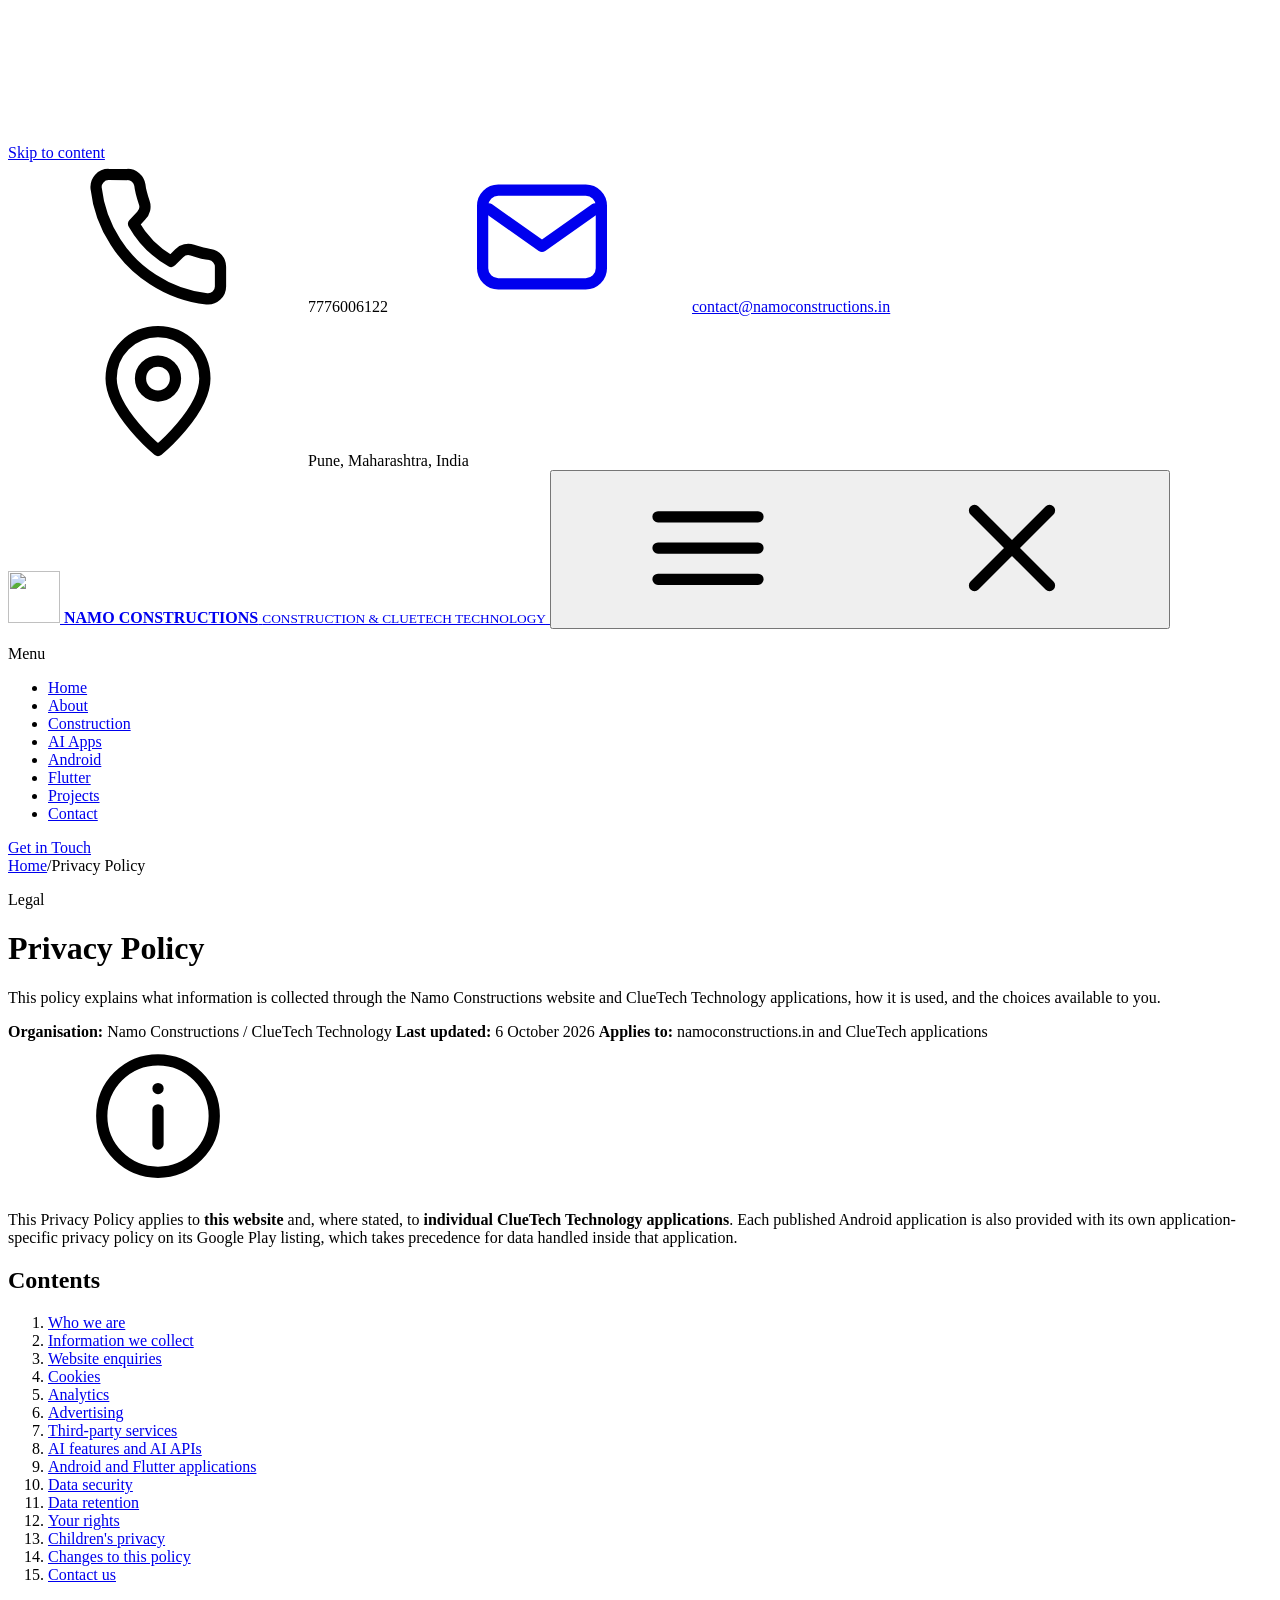
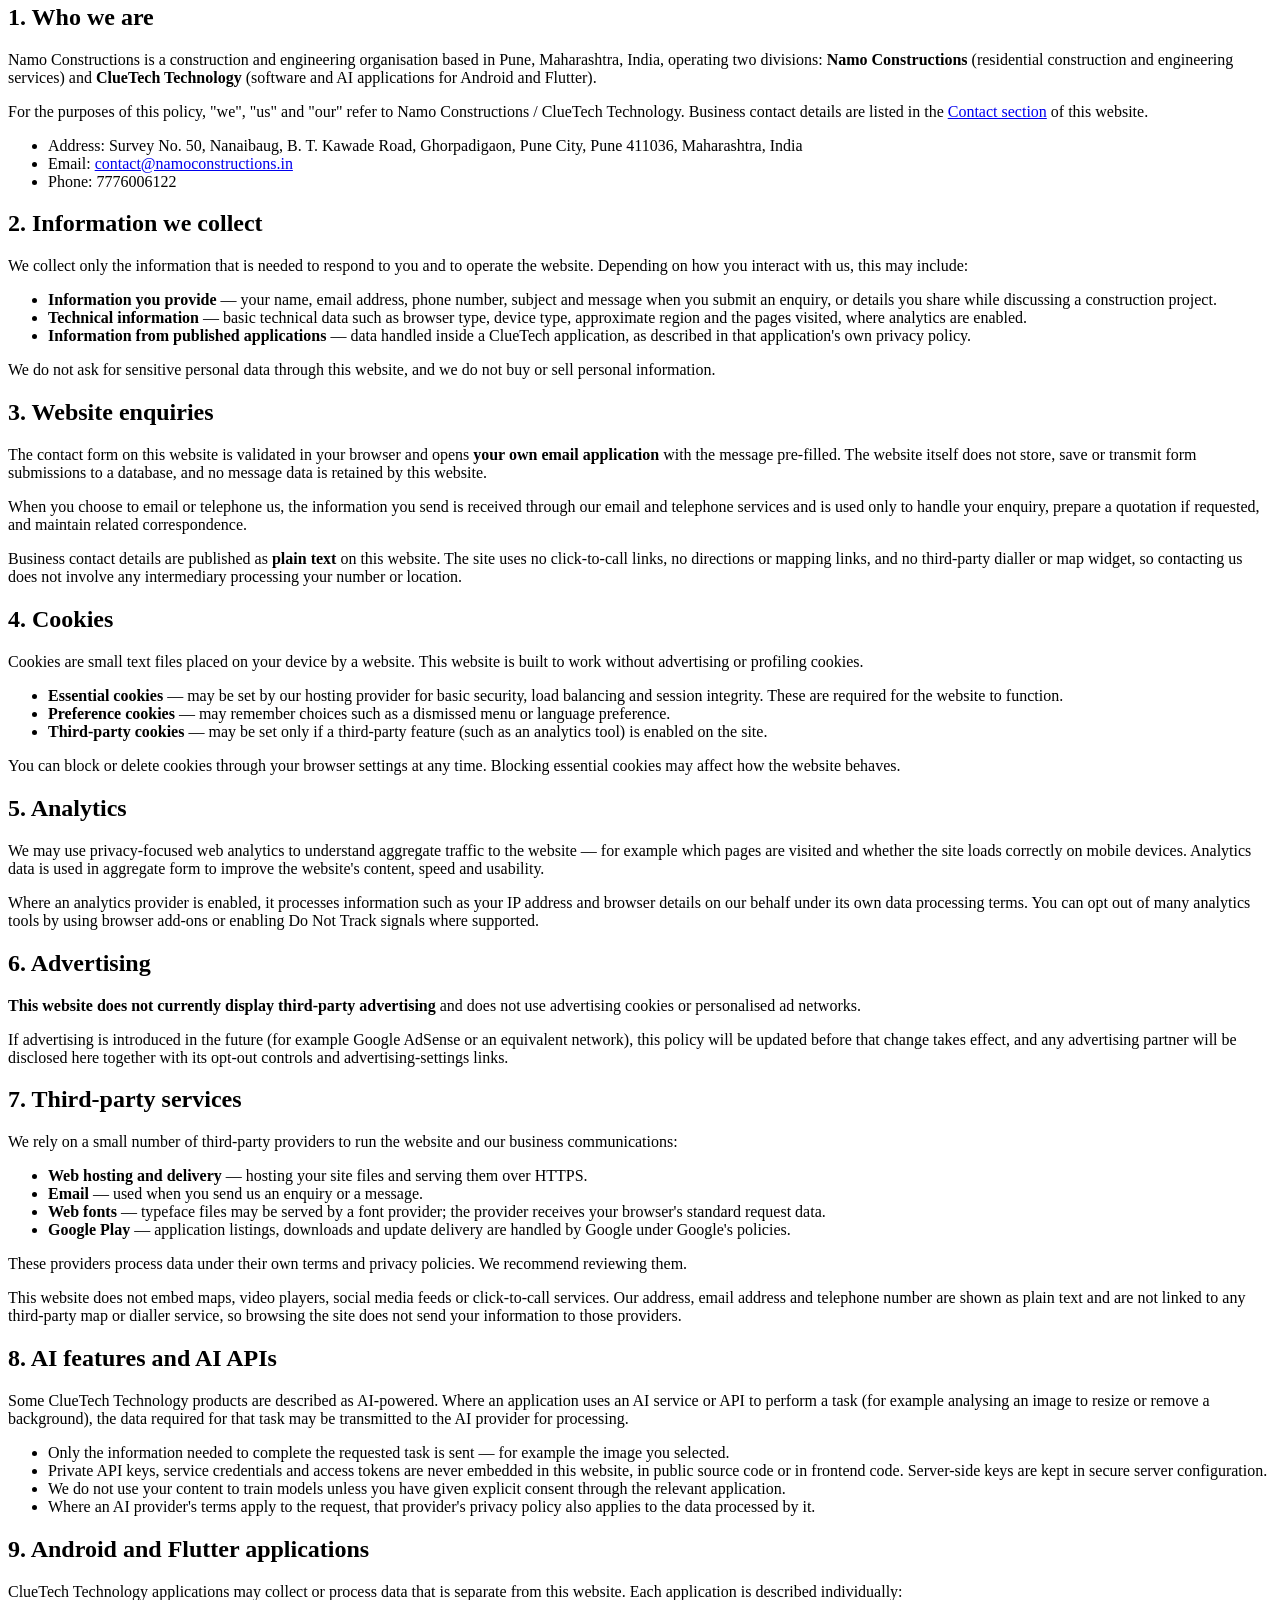
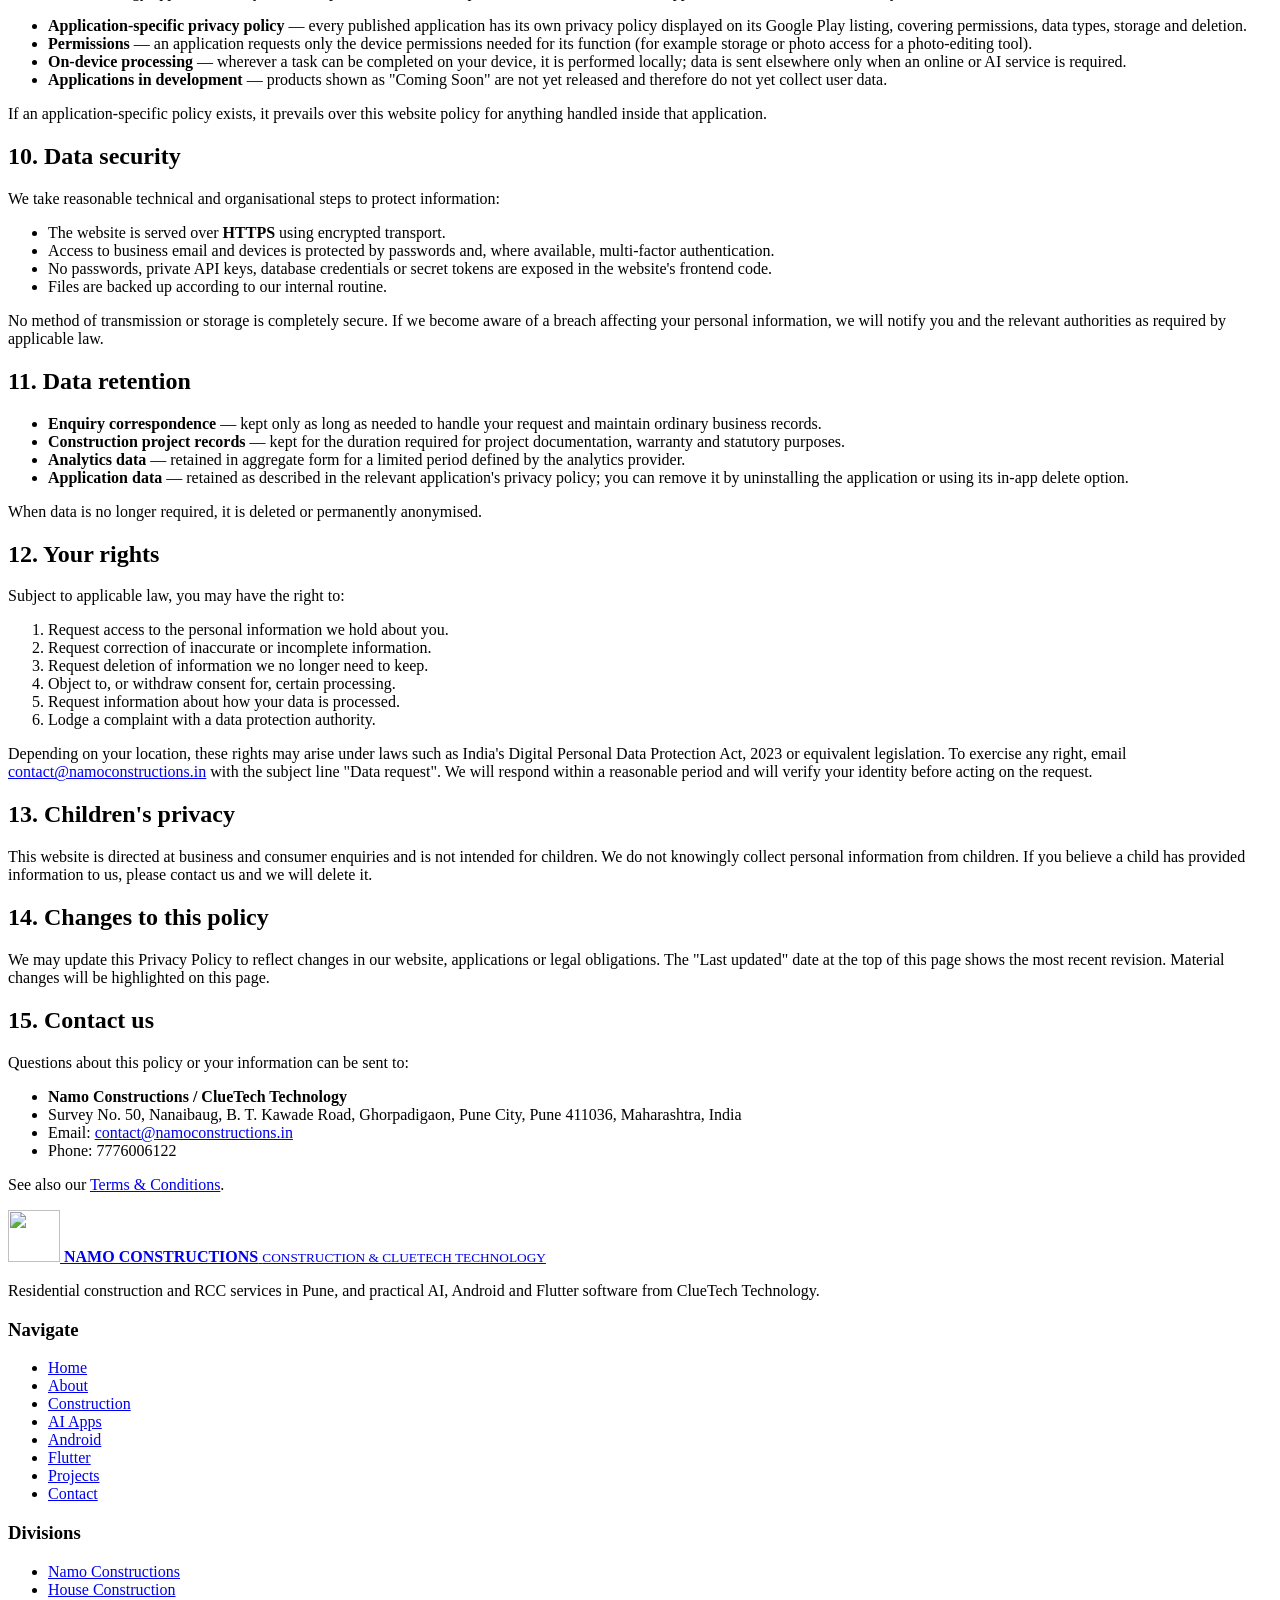
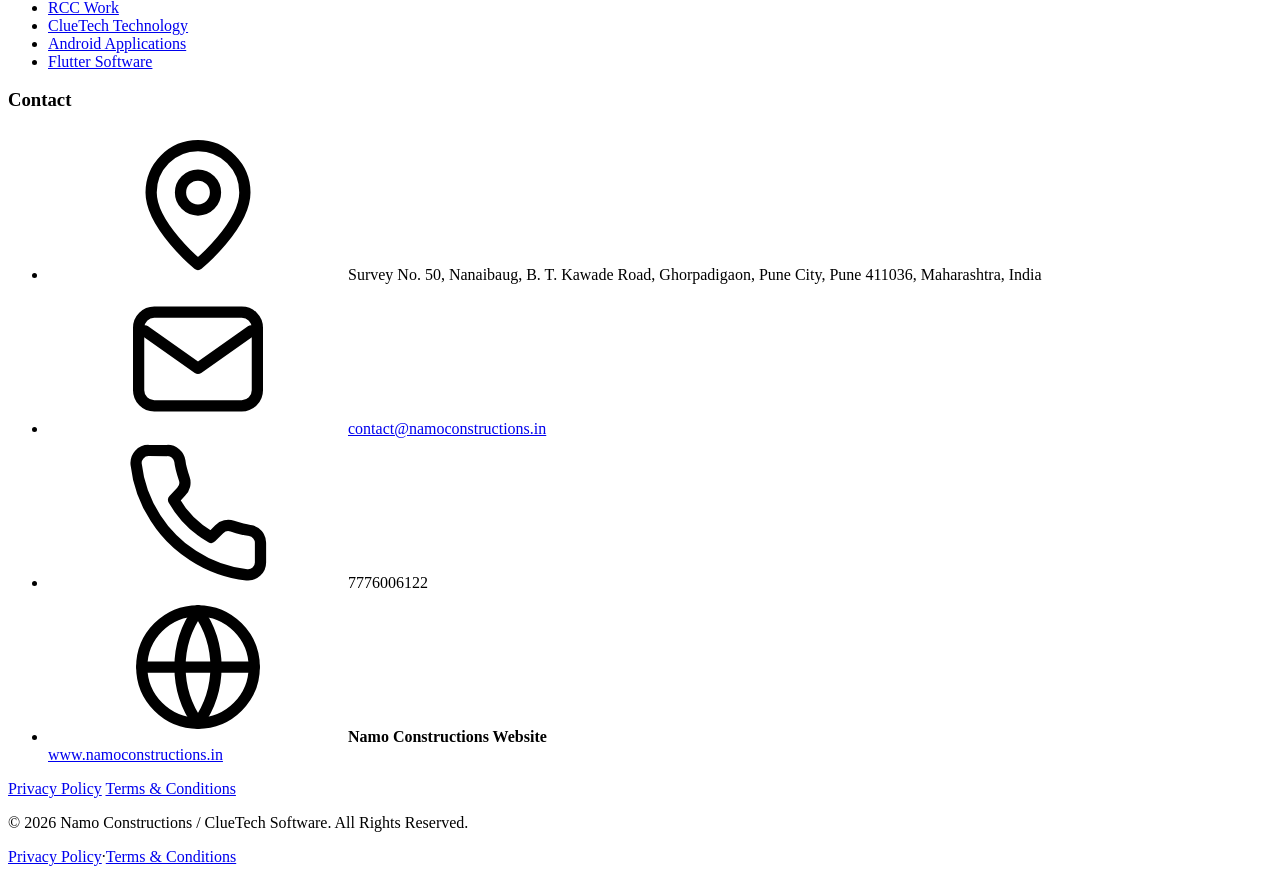
==== commit 69e586ee: "Add files via upload" ====
--- a/privacy.html
+++ b/privacy.html
@@ -1,489 +1,329 @@
 <!DOCTYPE html>
-<html lang="en-IN">
+<html lang="en" class="no-js">
 <head>
 <meta charset="utf-8">
-<meta name="viewport" content="width=device-width, initial-scale=1, viewport-fit=cover">
-
-<title>Privacy Policy | Namo Constructions &amp; ClueTech Tecnnology</title>
-<meta name="description" content="Privacy Policy for the Namo Constructions website: how we collect, use and protect personal data from enquiries, cookies, analytics and our mobile apps.">
-<meta name="keywords" content="Namo Constructions privacy policy, ClueTech Tecnnology privacy policy, data protection">
-<meta name="robots" content="index, follow, max-snippet:-1">
-<meta name="theme-color" content="#0c2044">
+<meta name="viewport" content="width=device-width, initial-scale=1">
+
+<!-- EDIT: replace the domain below with your live domain -->
+<title>Privacy Policy | Namo Constructions &amp; ClueTech Technology</title>
+<meta name="description" content="Privacy Policy for Namo Constructions and ClueTech Technology: how website enquiries, cookies, analytics, third party services, AI APIs and Android application data are handled.">
+<meta name="robots" content="index, follow">
+<meta name="theme-color" content="#0A1A33">
 <link rel="canonical" href="https://www.namoconstructions.in/privacy.html">
 
-<!-- Social metadata: keep the same image and brand as the homepage -->
-<meta property="og:type" content="article">
+<meta property="og:type" content="website">
 <meta property="og:site_name" content="Namo Constructions">
+<meta property="og:title" content="Privacy Policy | Namo Constructions">
+<meta property="og:description" content="How Namo Constructions and ClueTech Technology handle website enquiries, cookies, analytics, third party services and application data.">
+<meta property="og:url" content="https://www.namoconstructions.in/privacy.html">
+<meta property="og:image" content="https://www.namoconstructions.in/assets/images/og-image.jpg">
 <meta property="og:locale" content="en_IN">
-<meta property="og:title" content="Privacy Policy | Namo Constructions &amp; ClueTech Tecnnology">
-<meta property="og:description" content="How Namo Constructions collects, uses, stores and protects information submitted through this website.">
-<meta property="og:url" content="https://www.namoconstructions.in/privacy.html">
-<meta property="og:image" content="https://www.namoconstructions.in/assets/img/og-image.png">
-<meta property="og:image:width" content="1200">
-<meta property="og:image:height" content="630">
 <meta name="twitter:card" content="summary_large_image">
-<meta name="twitter:title" content="Privacy Policy | Namo Constructions &amp; ClueTech Tecnnology">
-<meta name="twitter:description" content="How Namo Constructions collects, uses, stores and protects information submitted through this website.">
-<meta name="twitter:image" content="https://www.namoconstructions.in/assets/img/og-image.png">
-
-<link rel="icon" href="assets/img/favicon.svg" type="image/svg+xml">
-<link rel="icon" href="assets/img/favicon-32.png" sizes="32x32" type="image/png">
-<link rel="apple-touch-icon" href="assets/img/apple-touch-icon.png" sizes="180x180">
-<link rel="manifest" href="site.webmanifest">
-<link rel="stylesheet" href="assets/css/styles.css">
-<script>document.documentElement.className += " js";</script>
-
-<script type="application/ld+json">
-{
-  "@context": "https://schema.org",
-  "@type": "WebPage",
-  "@id": "https://www.namoconstructions.in/privacy.html#webpage",
-  "url": "https://www.namoconstructions.in/privacy.html",
-  "name": "Privacy Policy",
-  "isPartOf": { "@id": "https://www.namoconstructions.in/#website" },
-  "about": { "@id": "https://www.namoconstructions.in/#organization" },
-  "inLanguage": "en-IN"
-}
-</script>
+
+<link rel="icon" href="favicon.svg" type="image/svg+xml">
+<link rel="alternate icon" href="favicon.ico" sizes="32x32">
+<link rel="apple-touch-icon" href="assets/images/apple-touch-icon.png">
+<link rel="preconnect" href="https://fonts.googleapis.com">
+<link rel="preconnect" href="https://fonts.gstatic.com" crossorigin>
+<link rel="stylesheet" href="https://fonts.googleapis.com/css2?family=Sora:wght@600;700&amp;family=Inter:wght@400;500;600;700&amp;display=swap">
+<link rel="stylesheet" href="assets/css/style.css">
+<script>document.documentElement.classList.remove('no-js');document.documentElement.classList.add('js');</script>
 </head>
 
 <body>
-<a class="skip-link" href="#main">Skip to main content</a>
-
-<header class="site-header">
-  <div class="container header-inner">
-    <a class="brand" href="index.html" aria-label="Namo Constructions - home">
-      <img class="brand-mark" src="assets/img/logo.svg" width="44" height="44" alt="Namo Constructions logo">
-      <span class="brand-text">
-        <span class="brand-name">Namo Constructions</span>
-        <span class="brand-sub">Construction &amp; Cluetech Technology</span>
-      </span>
-    </a>
-
-    <nav class="nav-desktop" aria-label="Primary">
-      <a href="index.html">Home</a>
-      <a href="index.html#about">About</a>
-      <a href="index.html#construction">Construction</a>
-      <a href="index.html#ai-apps">AI Apps</a>
-      <a href="index.html#android">Android</a>
-      <a href="index.html#flutter">Flutter</a>
-      <a href="index.html#projects">Projects</a>
-      <a href="index.html#contact">Contact</a>
-    </nav>
-
-    <button class="nav-toggle" type="button" aria-expanded="false" aria-controls="mobile-nav" aria-label="Open navigation menu">
-      <span class="nav-toggle-box" aria-hidden="true"><span></span><span></span><span></span></span>
-    </button>
+<a class="skip-link" href="#main">Skip to content</a>
+
+<!-- icon sprite (must come before the header so every <use> reference resolves) -->
+<svg class="sprite" aria-hidden="true" focusable="false" xmlns="http://www.w3.org/2000/svg">
+  <symbol id="i-menu" viewBox="0 0 24 24" fill="none" stroke="currentColor" stroke-width="1.8" stroke-linecap="round"><path d="M4 7h16M4 12h16M4 17h16"/></symbol>
+  <symbol id="i-x" viewBox="0 0 24 24" fill="none" stroke="currentColor" stroke-width="1.8" stroke-linecap="round"><path d="M6 6l12 12M18 6L6 18"/></symbol>
+  <symbol id="i-phone" viewBox="0 0 24 24" fill="none" stroke="currentColor" stroke-width="1.8" stroke-linecap="round" stroke-linejoin="round"><path d="M22 16.9v3a2 2 0 0 1-2.2 2 19.8 19.8 0 0 1-8.6-3.1 19.5 19.5 0 0 1-6-6A19.8 19.8 0 0 1 2.1 4.2 2 2 0 0 1 4.1 2h3a2 2 0 0 1 2 1.7c.1 1 .4 1.9.7 2.8a2 2 0 0 1-.5 2.1L8.1 9.9a16 16 0 0 0 6 6l1.3-1.3a2 2 0 0 1 2.1-.5c.9.3 1.8.6 2.8.7a2 2 0 0 1 1.7 2z"/></symbol>
+  <symbol id="i-mail" viewBox="0 0 24 24" fill="none" stroke="currentColor" stroke-width="1.8" stroke-linecap="round" stroke-linejoin="round"><rect x="2.5" y="4.5" width="19" height="15" rx="2.5"/><path d="M3.5 7.5l8.5 6 8.5-6"/></symbol>
+  <symbol id="i-pin" viewBox="0 0 24 24" fill="none" stroke="currentColor" stroke-width="1.8" stroke-linecap="round" stroke-linejoin="round"><path d="M12 21.5s7.5-6.2 7.5-11.5a7.5 7.5 0 1 0-15 0c0 5.3 7.5 11.5 7.5 11.5z"/><circle cx="12" cy="10" r="2.8"/></symbol>
+  <symbol id="i-building" viewBox="0 0 24 24" fill="none" stroke="currentColor" stroke-width="1.8" stroke-linecap="round" stroke-linejoin="round"><rect x="5" y="3" width="14" height="18" rx="2"/><path d="M9 7.5h2M13 7.5h2M9 11.5h2M13 11.5h2M9 15.5h2M13 15.5h2"/><path d="M10 21v-3.5h4V21"/></symbol>
+  <symbol id="i-lock" viewBox="0 0 24 24" fill="none" stroke="currentColor" stroke-width="1.8" stroke-linecap="round" stroke-linejoin="round"><rect x="4.5" y="10" width="15" height="10.5" rx="2.5"/><path d="M8 10V7a4 4 0 0 1 8 0v3"/><path d="M12 14v3"/></symbol>
+  <symbol id="i-info" viewBox="0 0 24 24" fill="none" stroke="currentColor" stroke-width="1.8" stroke-linecap="round" stroke-linejoin="round"><circle cx="12" cy="12" r="9"/><path d="M12 11v5.5M12 7.6h.01"/></symbol>
+  <symbol id="i-file" viewBox="0 0 24 24" fill="none" stroke="currentColor" stroke-width="1.8" stroke-linecap="round" stroke-linejoin="round"><path d="M14 3H7.5A2.5 2.5 0 0 0 5 5.5v13A2.5 2.5 0 0 0 7.5 21h9a2.5 2.5 0 0 0 2.5-2.5V8l-5-5z"/><path d="M14 3v5h5"/></symbol>
+  <symbol id="i-globe" viewBox="0 0 24 24" fill="none" stroke="currentColor" stroke-width="1.8" stroke-linecap="round" stroke-linejoin="round"><circle cx="12" cy="12" r="9"/><path d="M3 12h18"/><path d="M12 3a15.5 15.5 0 0 1 0 18M12 3a15.5 15.5 0 0 0 0 18"/></symbol>
+</svg>
+
+<!-- ===================== HEADER ===================== -->
+<header class="site-header" id="siteHeader">
+  <div class="topbar">
+    <div class="container topbar__inner">
+      <div class="topbar__group">
+        <span class="topbar__item"><svg class="icon icon--xs" aria-hidden="true"><use href="#i-phone"></use></svg>7776006122</span>
+        <a class="topbar__item topbar__item--mail" href="mailto:contact@namoconstructions.in"><svg class="icon icon--xs" aria-hidden="true"><use href="#i-mail"></use></svg>contact@namoconstructions.in</a>
+      </div>
+      <div class="topbar__group">
+        <span class="topbar__item"><svg class="icon icon--xs" aria-hidden="true"><use href="#i-pin"></use></svg>Pune, Maharashtra, India</span>
+      </div>
+    </div>
+  </div>
+
+  <div class="navbar">
+    <div class="container navbar__inner">
+      <a class="brand" href="index.html" aria-label="Namo Constructions — home">
+        <img class="brand__mark" src="assets/images/logo.png" alt="" width="52" height="52" decoding="async">
+        <span class="brand__text">
+          <strong>NAMO CONSTRUCTIONS</strong>
+          <small>CONSTRUCTION &amp; CLUETECH TECHNOLOGY</small>
+        </span>
+      </a>
+
+      <button class="nav-toggle" id="navToggle" type="button" aria-expanded="false" aria-controls="primaryNav" aria-label="Open navigation menu">
+        <svg class="icon nav-toggle__open" aria-hidden="true"><use href="#i-menu"></use></svg>
+        <svg class="icon nav-toggle__close" aria-hidden="true"><use href="#i-x"></use></svg>
+      </button>
+
+      <nav class="nav" id="primaryNav" aria-label="Primary navigation">
+        <p class="nav__heading">Menu</p>
+        <ul class="nav__list">
+          <li><a class="nav__link" href="index.html#home">Home</a></li>
+          <li><a class="nav__link" href="index.html#about">About</a></li>
+          <li><a class="nav__link" href="index.html#construction">Construction</a></li>
+          <li><a class="nav__link" href="index.html#ai-apps">AI Apps</a></li>
+          <li><a class="nav__link" href="index.html#android">Android</a></li>
+          <li><a class="nav__link" href="index.html#flutter">Flutter</a></li>
+          <li><a class="nav__link" href="index.html#projects">Projects</a></li>
+          <li><a class="nav__link" href="index.html#contact">Contact</a></li>
+        </ul>
+        <a class="btn btn--primary btn--sm nav__cta" href="index.html#contact">Get in Touch</a>
+      </nav>
+    </div>
   </div>
 </header>
-
-<div class="nav-scrim" aria-hidden="true"></div>
-<nav class="nav-mobile" id="mobile-nav" aria-label="Mobile">
-  <ul class="nav-mobile-list">
-    <li><a href="index.html">Home</a></li>
-    <li><a href="index.html#about">About</a></li>
-    <li><a href="index.html#construction">Construction</a></li>
-    <li><a href="index.html#ai-apps">AI Apps</a></li>
-    <li><a href="index.html#android">Android</a></li>
-    <li><a href="index.html#flutter">Flutter</a></li>
-    <li><a href="index.html#projects">Projects</a></li>
-    <li><a href="index.html#contact">Contact</a></li>
-    <li><a href="privacy.html">Privacy Policy</a></li>
-    <li><a href="terms.html">Terms &amp; Conditions</a></li>
-  </ul>
-  <div class="nav-mobile-foot">
-    <a class="btn btn--primary btn--block" data-tel href="#">Call now</a>
-    <div class="nav-mobile-meta">
-      <a data-mailto href="#" data-bind="contact.email">contact@namoconstructions.in</a>
-      <a data-tel href="#" data-bind="contact.phoneDisplay">+91 77760 06122</a>
-    </div>
-  </div>
-</nav>
+<div class="nav-overlay" id="navOverlay" aria-hidden="true"></div>
 
 <main id="main">
-
-  <section class="page-head">
-    <div class="container container-narrow">
-      <ol class="breadcrumb">
-        <li><a href="index.html">Home</a></li>
-        <li aria-current="page">Privacy Policy</li>
+  <div class="page-hero">
+    <div class="container">
+      <nav class="breadcrumb" aria-label="Breadcrumb">
+        <a href="index.html">Home</a><span aria-hidden="true">/</span><span>Privacy Policy</span>
+      </nav>
+      <p class="eyebrow">Legal</p>
+      <h1>Privacy Policy</h1>
+      <p>This policy explains what information is collected through the Namo Constructions website and ClueTech Technology applications, how it is used, and the choices available to you.</p>
+    </div>
+  </div>
+
+  <article class="doc">
+    <div class="container doc__inner">
+      <div class="doc__meta">
+        <span><strong>Organisation:</strong> Namo Constructions / ClueTech Technology</span>
+        <span><strong>Last updated:</strong> 6 October 2026</span>
+        <span><strong>Applies to:</strong> namoconstructions.in and ClueTech applications</span>
+      </div>
+
+      <div class="doc__callout">
+        <svg class="icon" aria-hidden="true"><use href="#i-info"></use></svg>
+        <p>This Privacy Policy applies to <strong>this website</strong> and, where stated, to <strong>individual ClueTech Technology applications</strong>. Each published Android application is also provided with its own application-specific privacy policy on its Google Play listing, which takes precedence for data handled inside that application.</p>
+      </div>
+
+      <nav class="doc__toc" aria-label="Contents">
+        <h2>Contents</h2>
+        <ol>
+          <li><a href="#who">Who we are</a></li>
+          <li><a href="#collect">Information we collect</a></li>
+          <li><a href="#enquiries">Website enquiries</a></li>
+          <li><a href="#cookies">Cookies</a></li>
+          <li><a href="#analytics">Analytics</a></li>
+          <li><a href="#advertising">Advertising</a></li>
+          <li><a href="#third-party">Third-party services</a></li>
+          <li><a href="#ai">AI features and AI APIs</a></li>
+          <li><a href="#apps">Android and Flutter applications</a></li>
+          <li><a href="#security">Data security</a></li>
+          <li><a href="#retention">Data retention</a></li>
+          <li><a href="#rights">Your rights</a></li>
+          <li><a href="#children">Children's privacy</a></li>
+          <li><a href="#changes">Changes to this policy</a></li>
+          <li><a href="#contact-us">Contact us</a></li>
+        </ol>
+      </nav>
+
+      <h2 id="who">1. Who we are</h2>
+      <p>Namo Constructions is a construction and engineering organisation based in Pune, Maharashtra, India, operating two divisions: <strong>Namo Constructions</strong> (residential construction and engineering services) and <strong>ClueTech Technology</strong> (software and AI applications for Android and Flutter).</p>
+      <p>For the purposes of this policy, "we", "us" and "our" refer to Namo Constructions / ClueTech Technology. Business contact details are listed in the <a href="index.html#contact">Contact section</a> of this website.</p>
+      <ul>
+        <li>Address: Survey No. 50, Nanaibaug, B. T. Kawade Road, Ghorpadigaon, Pune City, Pune 411036, Maharashtra, India</li>
+        <li>Email: <a href="mailto:contact@namoconstructions.in">contact@namoconstructions.in</a></li>
+        <li>Phone: 7776006122</li>
+      </ul>
+
+      <h2 id="collect">2. Information we collect</h2>
+      <p>We collect only the information that is needed to respond to you and to operate the website. Depending on how you interact with us, this may include:</p>
+      <ul>
+        <li><strong>Information you provide</strong> — your name, email address, phone number, subject and message when you submit an enquiry, or details you share while discussing a construction project.</li>
+        <li><strong>Technical information</strong> — basic technical data such as browser type, device type, approximate region and the pages visited, where analytics are enabled.</li>
+        <li><strong>Information from published applications</strong> — data handled inside a ClueTech application, as described in that application's own privacy policy.</li>
+      </ul>
+      <p>We do not ask for sensitive personal data through this website, and we do not buy or sell personal information.</p>
+
+      <h2 id="enquiries">3. Website enquiries</h2>
+      <p>The contact form on this website is validated in your browser and opens <strong>your own email application</strong> with the message pre-filled. The website itself does not store, save or transmit form submissions to a database, and no message data is retained by this website.</p>
+      <p>When you choose to email or telephone us, the information you send is received through our email and telephone services and is used only to handle your enquiry, prepare a quotation if requested, and maintain related correspondence.</p>
+      <p>Business contact details are published as <strong>plain text</strong> on this website. The site uses no click-to-call links, no directions or mapping links, and no third-party dialler or map widget, so contacting us does not involve any intermediary processing your number or location.</p>
+
+      <h2 id="cookies">4. Cookies</h2>
+      <p>Cookies are small text files placed on your device by a website. This website is built to work without advertising or profiling cookies.</p>
+      <ul>
+        <li><strong>Essential cookies</strong> — may be set by our hosting provider for basic security, load balancing and session integrity. These are required for the website to function.</li>
+        <li><strong>Preference cookies</strong> — may remember choices such as a dismissed menu or language preference.</li>
+        <li><strong>Third-party cookies</strong> — may be set only if a third-party feature (such as an analytics tool) is enabled on the site.</li>
+      </ul>
+      <p>You can block or delete cookies through your browser settings at any time. Blocking essential cookies may affect how the website behaves.</p>
+
+      <h2 id="analytics">5. Analytics</h2>
+      <p>We may use privacy-focused web analytics to understand aggregate traffic to the website — for example which pages are visited and whether the site loads correctly on mobile devices. Analytics data is used in aggregate form to improve the website's content, speed and usability.</p>
+      <p>Where an analytics provider is enabled, it processes information such as your IP address and browser details on our behalf under its own data processing terms. You can opt out of many analytics tools by using browser add-ons or enabling Do Not Track signals where supported.</p>
+
+      <h2 id="advertising">6. Advertising</h2>
+      <p><strong>This website does not currently display third-party advertising</strong> and does not use advertising cookies or personalised ad networks.</p>
+      <p>If advertising is introduced in the future (for example Google AdSense or an equivalent network), this policy will be updated before that change takes effect, and any advertising partner will be disclosed here together with its opt-out controls and advertising-settings links.</p>
+
+      <h2 id="third-party">7. Third-party services</h2>
+      <p>We rely on a small number of third-party providers to run the website and our business communications:</p>
+      <ul>
+        <li><strong>Web hosting and delivery</strong> — hosting your site files and serving them over HTTPS.</li>
+        <li><strong>Email</strong> — used when you send us an enquiry or a message.</li>
+        <li><strong>Web fonts</strong> — typeface files may be served by a font provider; the provider receives your browser's standard request data.</li>
+        <li><strong>Google Play</strong> — application listings, downloads and update delivery are handled by Google under Google's policies.</li>
+      </ul>
+      <p>These providers process data under their own terms and privacy policies. We recommend reviewing them.</p>
+      <p>This website does not embed maps, video players, social media feeds or click-to-call services. Our address, email address and telephone number are shown as plain text and are not linked to any third-party map or dialler service, so browsing the site does not send your information to those providers.</p>
+
+      <h2 id="ai">8. AI features and AI APIs</h2>
+      <p>Some ClueTech Technology products are described as AI-powered. Where an application uses an AI service or API to perform a task (for example analysing an image to resize or remove a background), the data required for that task may be transmitted to the AI provider for processing.</p>
+      <ul>
+        <li>Only the information needed to complete the requested task is sent — for example the image you selected.</li>
+        <li>Private API keys, service credentials and access tokens are never embedded in this website, in public source code or in frontend code. Server-side keys are kept in secure server configuration.</li>
+        <li>We do not use your content to train models unless you have given explicit consent through the relevant application.</li>
+        <li>Where an AI provider's terms apply to the request, that provider's privacy policy also applies to the data processed by it.</li>
+      </ul>
+
+      <h2 id="apps">9. Android and Flutter applications</h2>
+      <p>ClueTech Technology applications may collect or process data that is separate from this website. Each application is described individually:</p>
+      <ul>
+        <li><strong>Application-specific privacy policy</strong> — every published application has its own privacy policy displayed on its Google Play listing, covering permissions, data types, storage and deletion.</li>
+        <li><strong>Permissions</strong> — an application requests only the device permissions needed for its function (for example storage or photo access for a photo-editing tool).</li>
+        <li><strong>On-device processing</strong> — wherever a task can be completed on your device, it is performed locally; data is sent elsewhere only when an online or AI service is required.</li>
+        <li><strong>Applications in development</strong> — products shown as "Coming Soon" are not yet released and therefore do not yet collect user data.</li>
+      </ul>
+      <p>If an application-specific policy exists, it prevails over this website policy for anything handled inside that application.</p>
+
+      <h2 id="security">10. Data security</h2>
+      <p>We take reasonable technical and organisational steps to protect information:</p>
+      <ul>
+        <li>The website is served over <strong>HTTPS</strong> using encrypted transport.</li>
+        <li>Access to business email and devices is protected by passwords and, where available, multi-factor authentication.</li>
+        <li>No passwords, private API keys, database credentials or secret tokens are exposed in the website's frontend code.</li>
+        <li>Files are backed up according to our internal routine.</li>
+      </ul>
+      <p>No method of transmission or storage is completely secure. If we become aware of a breach affecting your personal information, we will notify you and the relevant authorities as required by applicable law.</p>
+
+      <h2 id="retention">11. Data retention</h2>
+      <ul>
+        <li><strong>Enquiry correspondence</strong> — kept only as long as needed to handle your request and maintain ordinary business records.</li>
+        <li><strong>Construction project records</strong> — kept for the duration required for project documentation, warranty and statutory purposes.</li>
+        <li><strong>Analytics data</strong> — retained in aggregate form for a limited period defined by the analytics provider.</li>
+        <li><strong>Application data</strong> — retained as described in the relevant application's privacy policy; you can remove it by uninstalling the application or using its in-app delete option.</li>
+      </ul>
+      <p>When data is no longer required, it is deleted or permanently anonymised.</p>
+
+      <h2 id="rights">12. Your rights</h2>
+      <p>Subject to applicable law, you may have the right to:</p>
+      <ol>
+        <li>Request access to the personal information we hold about you.</li>
+        <li>Request correction of inaccurate or incomplete information.</li>
+        <li>Request deletion of information we no longer need to keep.</li>
+        <li>Object to, or withdraw consent for, certain processing.</li>
+        <li>Request information about how your data is processed.</li>
+        <li>Lodge a complaint with a data protection authority.</li>
       </ol>
-      <h1>Privacy Policy</h1>
-      <p class="lead" style="margin-top:.75rem">
-        This policy explains what information Namo Constructions and its technology division
-        ClueTech Tecnnology collect through this website, why we collect it, how long we keep it
-        and what choices you have.
-      </p>
-      <p class="legal-updated">
-        <svg viewBox="0 0 24 24" fill="none" stroke="currentColor" stroke-width="2" stroke-linecap="round" stroke-linejoin="round" aria-hidden="true"><path d="M8 3v4M16 3v4M4 9h16M5 5h14a1 1 0 0 1 1 1v14a1 1 0 0 1-1 1H5a1 1 0 0 1-1-1V6a1 1 0 0 1 1-1Z"/></svg>
-        Last updated: 1 January 2026
-      </p>
-    </div>
-  </section>
-
-  <section class="section section--tight">
-    <div class="container">
-      <div class="legal-layout">
-
-        <!-- Table of contents -->
-        <aside class="legal-toc" aria-label="Privacy Policy contents">
-          <h2>Contents</h2>
-          <ol>
-            <li><a href="#scope">Scope of this policy</a></li>
-            <li><a href="#website-enquiries">Website enquiries</a></li>
-            <li><a href="#collection">Information we collect</a></li>
-            <li><a href="#cookies">Cookies and local storage</a></li>
-            <li><a href="#analytics">Analytics</a></li>
-            <li><a href="#advertising">Advertising</a></li>
-            <li><a href="#third-party">Third-party services</a></li>
-            <li><a href="#ai-apis">Artificial intelligence APIs</a></li>
-            <li><a href="#security">Data security</a></li>
-            <li><a href="#retention">Data retention</a></li>
-            <li><a href="#rights">Your rights</a></li>
-            <li><a href="#apps">Individual applications</a></li>
-            <li><a href="#changes">Changes to this policy</a></li>
-            <li><a href="#contact-privacy">How to contact us</a></li>
-          </ol>
-        </aside>
-
-        <!-- Policy body -->
-        <div class="legal-body">
-
-          <section id="scope">
-            <h2><span class="num">01</span> Scope of this policy</h2>
-            <p>
-              This Privacy Policy applies to this website &mdash; the pages, the contact form and
-              any enquiry you make through it. It applies to Namo Constructions and to the
-              technology division ClueTech Tecnnology, which is operated by the same organisation.
-            </p>
-            <p>
-              This policy does <strong>not</strong> apply to our mobile applications, which are
-              distributed separately and may handle data differently. Those applications have their
-              own application-specific privacy policies &mdash; see section 12.
-            </p>
-          </section>
-
-          <section id="website-enquiries">
-            <h2><span class="num">02</span> Website enquiries</h2>
-            <p>
-              When you contact us through this website &mdash; by phone, by email, through the
-              enquiry form or through a call-to-action link &mdash; we use the information you give
-              us for one purpose: to respond to you and to discuss your requirement.
-            </p>
-            <p>Typical enquiry information includes:</p>
-            <ul>
-              <li>Your name</li>
-              <li>Your email address and phone number</li>
-              <li>The subject and content of your message</li>
-              <li>Details you choose to share about a plot, project or software requirement</li>
-            </ul>
-            <p>
-              This website is built with static HTML, CSS and JavaScript and does not include an
-              advertising tracker, a marketing tag or a hidden analytics profile. If no form
-              backend is connected, submitting the form simply prepares an email in your own email
-              application; nothing is stored on the website itself.
-            </p>
-          </section>
-
-          <section id="collection">
-            <h2><span class="num">03</span> Information we collect</h2>
-            <h3>Information you provide</h3>
-            <p>
-              Information you enter into the enquiry form or send to us directly. This is
-              voluntary &mdash; we ask only for what is needed to respond to you.
-            </p>
-            <h3>Technical information collected automatically</h3>
-            <p>
-              Like most websites, our hosting provider may record standard server log information
-              such as IP address, browser type, requested page, timestamp and referring page. This
-              is used for security, troubleshooting and capacity planning.
-            </p>
-            <h3>What we do not collect</h3>
-            <ul>
-              <li>We do not ask for payment card details, bank account numbers or passwords.</li>
-              <li>We do not ask for identity documents through this website.</li>
-              <li>We do not build behavioural advertising profiles of website visitors.</li>
-            </ul>
-          </section>
-
-          <section id="cookies">
-            <h2><span class="num">04</span> Cookies and local storage</h2>
-            <p>
-              This website does not set advertising or tracking cookies. The site is designed to
-              function without cookies, and it uses no cookie-based analytics by default.
-            </p>
-            <p>
-              If a form service provider is connected in future, that provider may use cookies or
-              similar technologies for spam protection and to restrict abuse. Where that happens,
-              this policy will be updated and any consent requirement will be added before the
-              service is enabled.
-            </p>
-            <p>
-              Your browser or device may store standard technical data such as cache and
-              preferences. You can clear or restrict this through your browser settings at any
-              time without affecting your ability to read the site.
-            </p>
-          </section>
-
-          <section id="analytics">
-            <h2><span class="num">05</span> Analytics</h2>
-            <p>
-              We do not currently run website analytics tools. If privacy-friendly, cookie-free
-              analytics are added later, they will be limited to aggregated page-view information,
-              they will not build visitor profiles, and this section will be updated first.
-            </p>
-            <p>
-              If you submit an enquiry form, the form service provider that receives it may keep
-              its own basic logs for abuse prevention, under that provider&rsquo;s own privacy
-              policy.
-            </p>
-          </section>
-
-          <section id="advertising">
-            <h2><span class="num">06</span> Advertising</h2>
-            <p>
-              This website carries no advertising, no sponsored placements and no affiliate links.
-              We do not sell, rent or trade personal information, and we do not share enquiry
-              details with advertisers.
-            </p>
-            <p>
-              If advertising is introduced in future, this policy will be amended to describe what
-              is used and what choices you have before any advertising technology is activated.
-            </p>
-          </section>
-
-          <section id="third-party">
-            <h2><span class="num">07</span> Third-party services</h2>
-            <p>When you use this website you may interact with the following external services:</p>
-            <ul>
-              <li>
-                <strong>Web hosting provider</strong> &mdash; stores and serves the website files
-                and may keep standard server logs.
-              </li>
-              <li>
-                <strong>Email provider</strong> &mdash; handles messages sent to or from our
-                business email address.
-              </li>
-              <li>
-                <strong>Google Maps</strong> &mdash; the &ldquo;Directions&rdquo; button opens
-                Google Maps. If you follow it, Google applies its own privacy policy to that
-                service.
-              </li>
-              <li>
-                <strong>Google Play Store</strong> &mdash; if you install one of our applications,
-                the store applies its own privacy policy and data-safety disclosures to the
-                installation and use of that application.
-              </li>
-              <li>
-                <strong>Form provider (optional)</strong> &mdash; if a form backend is connected,
-                enquiries are transmitted to that provider, which acts as a processor on our
-                instructions.
-              </li>
-            </ul>
-            <p>We do not control how third parties handle data once it reaches them.</p>
-          </section>
-
-          <section id="ai-apis">
-            <h2><span class="num">08</span> Artificial intelligence APIs</h2>
-            <p>
-              Certain ClueTech Tecnnology applications use artificial intelligence to perform
-              functions such as image resizing, subject detection or background removal. Those
-              applications are distributed separately through Google Play and are governed by their
-              own privacy policies.
-            </p>
-            <p>Where an application uses a third-party AI or cloud service, note that:</p>
-            <ul>
-              <li>Images or other inputs may be transmitted to the service provider to be processed.</li>
-              <li>
-                Processing may take place on the provider&rsquo;s servers, which can be located
-                outside India.
-              </li>
-              <li>
-                Access keys or credentials for such services are never part of this website and
-                are never visible in website source code. They are held only in secure server or
-                application configuration.
-              </li>
-            </ul>
-            <p>
-              Please read the in-app privacy information of any ClueTech application before you
-              submit photographs or other personal content to it.
-            </p>
-          </section>
-
-          <section id="security">
-            <h2><span class="num">09</span> Data security</h2>
-            <p>
-              This website is served over HTTPS so that information you submit is encrypted in
-              transit. Administrative access is restricted, and enquiry details are only accessed
-              by the people who need them to respond to you.
-            </p>
-            <p>
-              No system is completely secure. You should not send sensitive personal information,
-              financial details or identity documents through a website form. For anything
-              sensitive, please contact us by phone.
-            </p>
-          </section>
-
-          <section id="retention">
-            <h2><span class="num">10</span> Data retention</h2>
-            <p>
-              Enquiry details are kept only for as long as they are needed to respond to you and to
-              maintain a record of our business correspondence. When they are no longer needed, they
-              are deleted or anonymised.
-            </p>
-            <p>
-              Server log information is retained for the period required for security and
-              troubleshooting, and is then cleared automatically by the hosting provider.
-            </p>
-            <p>
-              Records connected to a construction contract are retained for the period required by
-              applicable law and for the purposes of after-sales service and dispute resolution.
-            </p>
-          </section>
-
-          <section id="rights">
-            <h2><span class="num">11</span> Your rights</h2>
-            <p>Subject to applicable law, you may ask us to:</p>
-            <ul>
-              <li>Confirm what information we hold about you.</li>
-              <li>Provide a copy of that information.</li>
-              <li>Correct information that is inaccurate or incomplete.</li>
-              <li>Delete information we no longer have a reason to keep.</li>
-              <li>Withdraw consent where processing is based on consent.</li>
-            </ul>
-            <p>
-              To make any of these requests, contact us using the details in section 14. We may
-              need to verify your identity before we act on a request. We will respond within a
-              reasonable period.
-            </p>
-          </section>
-
-          <section id="apps">
-            <h2><span class="num">12</span> Individual applications</h2>
-            <p>
-              Each Android application published by ClueTech Tecnnology has its own
-              application-specific privacy policy and, where required by Google Play, its own
-              Data Safety disclosure. Those documents take precedence over this website policy for
-              information processed inside the application.
-            </p>
-            <p>Application privacy practices may differ in important ways, for example:</p>
-            <ul>
-              <li>An application may process images locally on your device, or may upload content to a cloud service to perform AI processing.</li>
-              <li>An application may collect usage and crash diagnostics to improve reliability.</li>
-              <li>An application may request permissions such as photo access, which you can withdraw in your device settings.</li>
-              <li>Data handled inside an application is not governed by this website&rsquo;s retention periods.</li>
-            </ul>
-            <div class="callout">
-              <svg viewBox="0 0 24 24" fill="none" stroke="currentColor" stroke-width="2" stroke-linecap="round" stroke-linejoin="round" aria-hidden="true"><circle cx="12" cy="12" r="9.5"/><path d="M12 16v-5M12 8h.01"/></svg>
-              <p style="margin:0">
-                Google Play requires every application to publish its own privacy policy URL. Please
-                make sure each published application links to its own policy and completes the Data
-                Safety section accurately before release.
-              </p>
-            </div>
-          </section>
-
-          <section id="changes">
-            <h2><span class="num">13</span> Changes to this policy</h2>
-            <p>
-              We may update this policy from time to time, for example when we change the website,
-              add a service, or when legal requirements change. The &ldquo;Last updated&rdquo; date
-              at the top of this page always reflects the current version.
-            </p>
-            <p>
-              Material changes will be indicated on this page. Continued use of the website after
-              a change means the updated policy applies from that point onwards.
-            </p>
-          </section>
-
-          <section id="contact-privacy">
-            <h2><span class="num">14</span> How to contact us</h2>
-            <p>Privacy enquiries and data requests can be sent to:</p>
-            <address class="address-block" style="font-style:normal">
-              <strong>Namo Constructions</strong><br>
-              Survey No. 50, Nanaibaug, B. T. Kawade Road, Ghorpadigaon<br>
-              Pune City, Pune 411036, Maharashtra, India<br>
-              Email: <a data-mailto href="#" data-bind="contact.email">contact@namoconstructions.in</a><br>
-              Phone: <a data-tel href="#" data-bind="contact.phoneDisplay">+91 77760 06122</a>
-            </address>
-          </section>
-
-          <nav class="legal-nav" aria-label="Legal page navigation">
-            <a class="btn btn--ghost btn--sm" href="index.html">
-              <svg width="15" height="15" viewBox="0 0 24 24" fill="none" stroke="currentColor" stroke-width="2.2" stroke-linecap="round" stroke-linejoin="round" aria-hidden="true"><path d="M19 12H5M11 18l-6-6 6-6"/></svg>
-              Back to website
-            </a>
-            <a class="btn btn--navy btn--sm" href="terms.html">Terms &amp; Conditions</a>
-          </nav>
-
-        </div>
-      </div>
-    </div>
-  </section>
-
+      <p>Depending on your location, these rights may arise under laws such as India's Digital Personal Data Protection Act, 2023 or equivalent legislation. To exercise any right, email <a href="mailto:contact@namoconstructions.in">contact@namoconstructions.in</a> with the subject line "Data request". We will respond within a reasonable period and will verify your identity before acting on the request.</p>
+
+      <h2 id="children">13. Children's privacy</h2>
+      <p>This website is directed at business and consumer enquiries and is not intended for children. We do not knowingly collect personal information from children. If you believe a child has provided information to us, please contact us and we will delete it.</p>
+
+      <h2 id="changes">14. Changes to this policy</h2>
+      <p>We may update this Privacy Policy to reflect changes in our website, applications or legal obligations. The "Last updated" date at the top of this page shows the most recent revision. Material changes will be highlighted on this page.</p>
+
+      <h2 id="contact-us">15. Contact us</h2>
+      <p>Questions about this policy or your information can be sent to:</p>
+      <ul>
+        <li><strong>Namo Constructions / ClueTech Technology</strong></li>
+        <li>Survey No. 50, Nanaibaug, B. T. Kawade Road, Ghorpadigaon, Pune City, Pune 411036, Maharashtra, India</li>
+        <li>Email: <a href="mailto:contact@namoconstructions.in">contact@namoconstructions.in</a></li>
+        <li>Phone: 7776006122</li>
+      </ul>
+      <p>See also our <a href="terms.html">Terms &amp; Conditions</a>.</p>
+    </div>
+  </article>
 </main>
 
+<!-- ===================== FOOTER ===================== -->
 <footer class="site-footer">
-  <div class="container">
-    <div class="footer-grid">
-      <div>
-        <div class="footer-brand">
-          <img class="brand-mark" src="assets/img/logo.svg" width="46" height="46" alt="" loading="lazy" decoding="async">
-          <div>
-            <span class="brand-name">Namo Constructions</span>
-            <span class="brand-sub">Construction &amp; Technology</span>
-          </div>
-        </div>
-        <p class="footer-about">
-          Residential construction and RCC engineering services in Pune and surrounding areas,
-          together with the ClueTech Tecnnology software division developing practical AI, Android
-          and Flutter applications.
-        </p>
-      </div>
-
-      <nav aria-label="Footer navigation">
-        <h4>Explore</h4>
-        <ul class="footer-links">
-          <li><a href="index.html">Home</a></li>
-          <li><a href="index.html#about">About</a></li>
-          <li><a href="index.html#construction">Construction</a></li>
-          <li><a href="index.html#ai-apps">AI Apps</a></li>
-          <li><a href="index.html#projects">Projects</a></li>
-          <li><a href="index.html#contact">Contact</a></li>
-        </ul>
-      </nav>
-
-      <div>
-        <h4>Legal</h4>
-        <ul class="footer-links">
-          <li><a href="privacy.html">Privacy Policy</a></li>
-          <li><a href="terms.html">Terms &amp; Conditions</a></li>
-        </ul>
-        <h4 style="margin-top:1.5rem">Contact</h4>
-        <ul class="footer-contact">
-          <li>
-            <svg viewBox="0 0 24 24" fill="none" stroke="currentColor" stroke-width="2" stroke-linecap="round" stroke-linejoin="round" aria-hidden="true"><rect x="2" y="4" width="20" height="16" rx="2"/><path d="m22 7-10 6L2 7"/></svg>
-            <a data-mailto href="#" data-bind="contact.email">contact@namoconstructions.in</a>
-          </li>
-          <li>
-            <svg viewBox="0 0 24 24" fill="none" stroke="currentColor" stroke-width="2" stroke-linecap="round" stroke-linejoin="round" aria-hidden="true"><path d="M22 16.9v3a2 2 0 0 1-2.2 2 19.8 19.8 0 0 1-8.6-3.1 19.5 19.5 0 0 1-6-6A19.8 19.8 0 0 1 2.1 4.2 2 2 0 0 1 4.1 2h3a2 2 0 0 1 2 1.7c.1 1 .4 1.9.7 2.8a2 2 0 0 1-.5 2.1L8.1 9.9a16 16 0 0 0 6 6l1.3-1.2a2 2 0 0 1 2.1-.5c.9.3 1.8.6 2.8.7a2 2 0 0 1 1.7 2Z"/></svg>
-            <a data-tel href="#" data-bind="contact.phoneDisplay">+91 77760 06122</a>
-          </li>
-        </ul>
-      </div>
-    </div>
-
-    <div class="footer-bottom">
-      <p style="margin:0">&copy; <span data-year>2026</span> Namo Constructions / ClueTech Software. All Rights Reserved.</p>
-      <ul class="footer-legal">
-        <li><a href="privacy.html">Privacy Policy</a></li>
-        <li><a href="terms.html">Terms &amp; Conditions</a></li>
-      </ul>
+  <div class="container footer-grid">
+    <div class="footer-col footer-col--brand">
+      <a class="brand brand--footer" href="index.html">
+        <img class="brand__mark" src="assets/images/logo.png" alt="" width="52" height="52" decoding="async">
+        <span class="brand__text">
+          <strong>NAMO CONSTRUCTIONS</strong>
+          <small>CONSTRUCTION &amp; CLUETECH TECHNOLOGY</small>
+        </span>
+      </a>
+      <p>Residential construction and RCC services in Pune, and practical AI, Android and Flutter software from ClueTech Technology.</p>
+    </div>
+
+    <div class="footer-col">
+      <h3>Navigate</h3>
+      <ul class="footer-links">
+        <li><a href="index.html#home">Home</a></li>
+        <li><a href="index.html#about">About</a></li>
+        <li><a href="index.html#construction">Construction</a></li>
+        <li><a href="index.html#ai-apps">AI Apps</a></li>
+        <li><a href="index.html#android">Android</a></li>
+        <li><a href="index.html#flutter">Flutter</a></li>
+        <li><a href="index.html#projects">Projects</a></li>
+        <li><a href="index.html#contact">Contact</a></li>
+      </ul>
+    </div>
+
+    <div class="footer-col">
+      <h3>Divisions</h3>
+      <ul class="footer-links">
+        <li><a href="index.html#construction">Namo Constructions</a></li>
+        <li><a href="index.html#construction">House Construction</a></li>
+        <li><a href="index.html#construction">RCC Work</a></li>
+        <li><a href="index.html#ai-apps">ClueTech Technology</a></li>
+        <li><a href="index.html#android">Android Applications</a></li>
+        <li><a href="index.html#flutter">Flutter Software</a></li>
+      </ul>
+    </div>
+
+    <div class="footer-col">
+      <h3>Contact</h3>
+      <ul class="footer-contact">
+        <li><svg class="icon icon--xs" aria-hidden="true"><use href="#i-pin"></use></svg><span>Survey No. 50, Nanaibaug, B. T. Kawade Road, Ghorpadigaon, Pune City, Pune 411036, Maharashtra, India</span></li>
+        <li><svg class="icon icon--xs" aria-hidden="true"><use href="#i-mail"></use></svg><a href="mailto:contact@namoconstructions.in">contact@namoconstructions.in</a></li>
+        <li><svg class="icon icon--xs" aria-hidden="true"><use href="#i-phone"></use></svg>7776006122</li>
+        <li><svg class="icon icon--xs" aria-hidden="true"><use href="#i-globe"></use></svg><span><strong>Namo Constructions Website</strong><br><a href="https://www.namoconstructions.in/">www.namoconstructions.in</a></span></li>
+      </ul>
+      <div class="footer-legal">
+        <a href="privacy.html">Privacy Policy</a>
+        <a href="terms.html">Terms &amp; Conditions</a>
+      </div>
+    </div>
+  </div>
+
+  <div class="footer-bottom">
+    <div class="container footer-bottom__inner">
+      <p>© <span id="year">2026</span> Namo Constructions / ClueTech Software. All Rights Reserved.</p>
+      <p class="footer-bottom__links"><a href="privacy.html">Privacy Policy</a><span aria-hidden="true">·</span><a href="terms.html">Terms &amp; Conditions</a></p>
     </div>
   </div>
 </footer>
 
-<script src="assets/js/site.config.js"></script>
 <script src="assets/js/main.js" defer></script>
 </body>
-</html>+</html>
